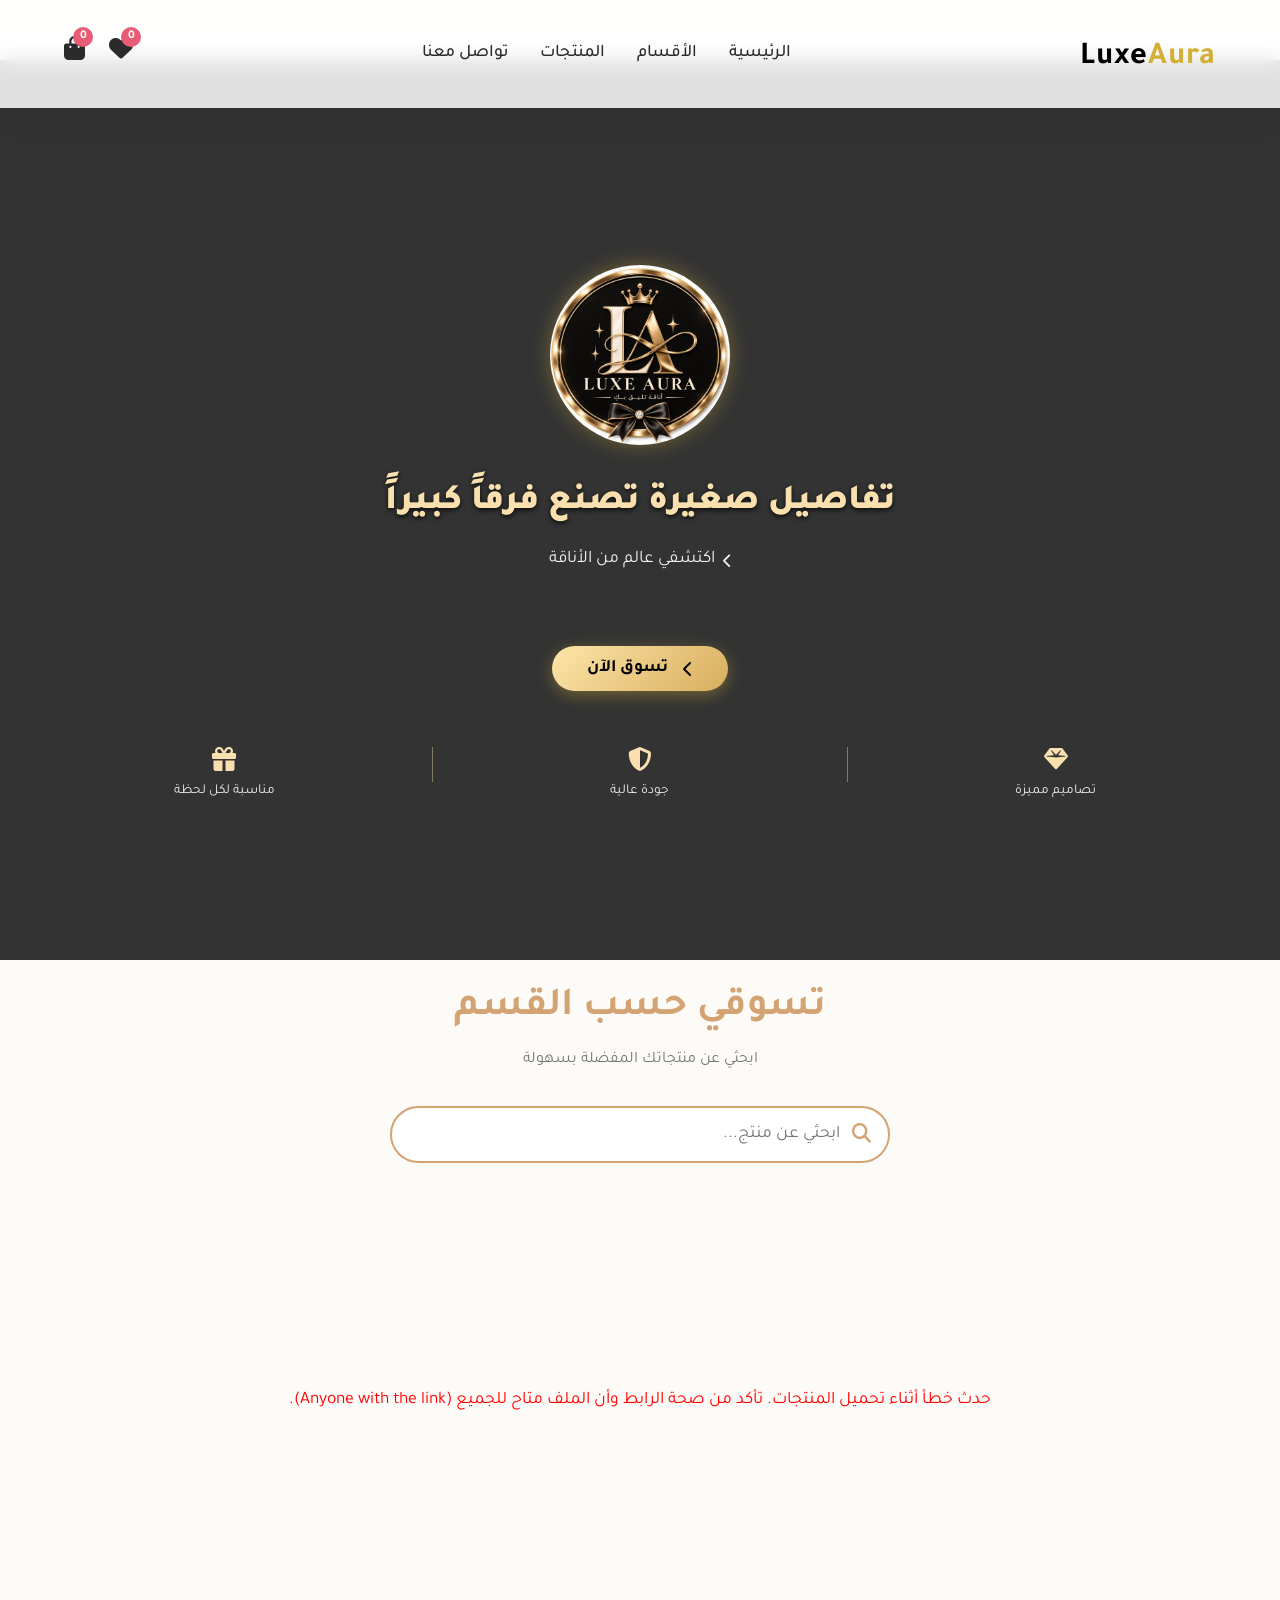
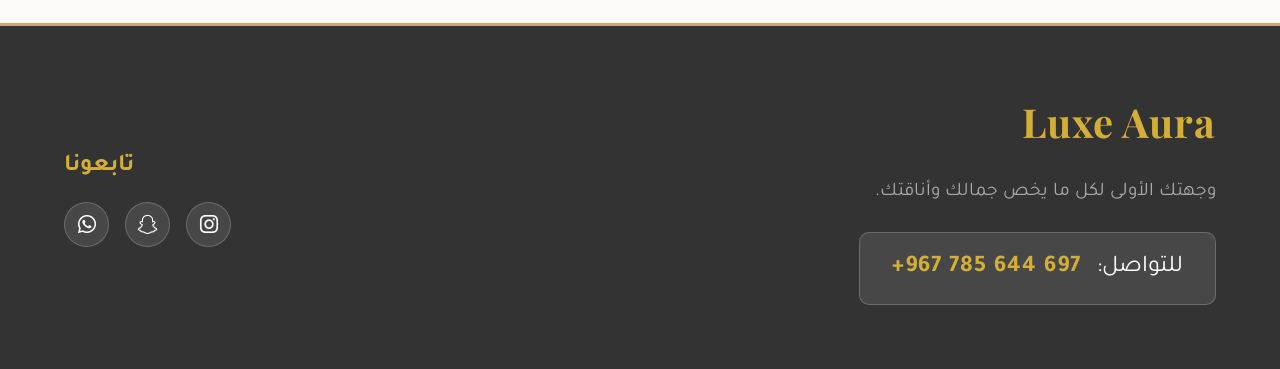
==== index.html @ 678ec346 "زيادة عدد الطلبات من السلة" ====
﻿<!DOCTYPE html>
<html lang="ar" dir="rtl">
<head>
    <meta charset="UTF-8">
    <meta name="viewport" content="width=device-width, initial-scale=1.0">
    <meta name="description" content="Luxe Aura - وجهتك الأولى لأفضل الاكسسوارات والمجوهرات.">
    <title>Luxe Aura</title>
    <link rel="icon" href="images/logo.jpg">
    <link rel="apple-touch-icon" href="images/logo.jpg">
    <link rel="stylesheet" href="style.css">
    <link href="https://fonts.googleapis.com/css2?family=Tajawal:wght@400;500;700;900&display=swap" rel="stylesheet">
    <link rel="stylesheet" href="https://cdn.jsdelivr.net/npm/@fortawesome/fontawesome-free@6.4.2/css/all.min.css">
    <link href="https://fonts.googleapis.com/css2?family=Playfair+Display:wght@700&display=swap" rel="stylesheet">
</head>
<body>
    <nav class="navbar">
        <div class="logo">
            <span style="font-family: 'Playfair Display', serif; font-size: 2rem; font-weight: 700; letter-spacing: 1px;">
                <span style="color: #000000;">Luxe</span><span style="color: #d4af37;">Aura</span>
            </span>
        </div>
        <ul class="nav-links">
            <li><a href="#home">الرئيسية</a></li>
            <li><a href="#categories">الأقسام</a></li>
            <li><a href="#products">المنتجات</a></li>
            <li><a href="#contact">تواصل معنا</a></li>
        </ul>
        <div class="nav-icons">
            <div class="fav-icon" aria-label="المفضلات" onclick="openFavModal()">
                <i class="fas fa-heart"></i>
                <span class="fav-count">0</span>
            </div>
            <div class="cart-icon" aria-label="سلة المشتريات" onclick="openCartModal()">
                <i class="fas fa-shopping-bag"></i>
                <span class="cart-count">0</span>
            </div>
        </div>
    </nav>

    <header id="home" class="hero">
        <div class="hero-content">
            <img src="images/logo.jpg" class="mobile-hero-logo" alt="Luxe Aura">
            <h1 style="font-size: clamp(22px, 5vw, 36px); line-height: 1.3;">تفاصيل صغيرة تصنع فرقاً كبيراً</h1>
            <p>اكتشفي عالم من الأناقة</p>
            <button class="cta-btn" onclick="document.getElementById('products').scrollIntoView({behavior: 'smooth'})">تسوق الآن</button>
            
            <div style="display: flex; justify-content: center; align-items: center; gap: 15px; margin-top: 2.5rem; width: 100%;">
                <div style="text-align: center; flex: 1;">
                    <i class="far fa-gem" style="font-size: 1.8rem; color: #d4af37; margin-bottom: 8px; display: block;"></i>
                    <span style="font-size: 0.9rem; font-weight: 700; color: #444;">تصاميم مميزة</span>
                </div>
                <div style="height: 40px; width: 1px; background-color: #d4af37; opacity: 0.4;"></div>
                <div style="text-align: center; flex: 1;">
                    <i class="fas fa-shield-alt" style="font-size: 1.8rem; color: #d4af37; margin-bottom: 8px; display: block;"></i>
                    <span style="font-size: 0.9rem; font-weight: 700; color: #444;">جودة عالية</span>
                </div>
                <div style="height: 40px; width: 1px; background-color: #d4af37; opacity: 0.4;"></div>
                <div style="text-align: center; flex: 1;">
                    <i class="fas fa-gift" style="font-size: 1.8rem; color: #d4af37; margin-bottom: 8px; display: block;"></i>
                    <span style="font-size: 0.9rem; font-weight: 700; color: #444;">مناسبة لكل لحظة</span>
                </div>
            </div>
        </div>
    </header>

    <section id="categories" class="categories-section">
        <div class="section-header">
            <h2>تسوقي حسب القسم</h2>
            <p>ابحثي عن منتجاتك المفضلة بسهولة</p>
        </div>
        
        <div class="search-container">
            <input type="text" id="searchInput" placeholder="ابحثي عن منتج..." oninput="handleSearch()">
            <i class="fas fa-search"></i>
        </div>

        <div class="category-filters" id="categoryFilters">
            <!-- سيتم إضافة الأقسام تلقائياً هنا -->
        </div>
    </section>

    <section id="products" class="products-section">
        <div class="products-grid" id="productsGrid">
            <div id="loadingProducts" class="loading-products">
                <i class="fas fa-spinner fa-spin"></i> جاري تحميل المنتجات...
            </div>
            <!-- المنتجات سيتم إضافتها هنا عبر جافاسكريبت -->
        </div>
        <div id="loadMoreContainer" style="display: none; text-align: center; margin-top: 3rem;">
            <button class="cta-btn" onclick="loadMoreProducts()">عرض المزيد <i class="fas fa-chevron-down" style="margin-right: 8px;"></i></button>
        </div>
    </section>


    <!-- نافذة طلب المنتج (Modal) -->
    <div id="orderModal" class="modal">
        <div class="modal-content">
            <span class="close-modal" onclick="closeModal()">&times;</span>
            <h2>طلب المنتج</h2>
            <p id="modalProductName" class="modal-product-name"></p>
            <form id="orderForm" onsubmit="submitOrder(event)">
                <input type="hidden" id="modalProductId">
                <input type="hidden" id="modalRawPrice">
                
                <div class="product-summary-box">
                    <div class="summary-row">
                        <span>سعر المنتج:</span>
                        <span id="modalProductPrice" class="summary-val"></span>
                    </div>
                    <div class="summary-row">
                        <span>الكمية:</span>
                        <input type="number" id="productQuantity" min="1" value="1" class="qty-input" required oninput="calculateTotal()">
                    </div>
                    <div class="summary-row total-row">
                        <span>المجموع الكلي:</span>
                        <span id="modalTotalPrice" class="summary-val total-val"></span>
                    </div>
                </div>

                <div class="form-group">
                    <label for="customerName">الاسم <span class="required">*</span></label>
                    <input type="text" id="customerName" required placeholder="أدخل اسمك الكريم">
                </div>
                <div class="form-group">
                    <label for="customerPhone">رقم الهاتف <span class="required">*</span></label>
                    <input type="tel" id="customerPhone" required placeholder="أدخل رقم الهاتف" pattern="[0-9]{9,}" title="يجب إدخال 9 أرقام على الأقل" onkeypress="return event.charCode >= 48 && event.charCode <= 57">
                </div>
                  <div class="form-group">
                      <label>طريقة الاستلام <span class="required">*</span></label>
                      <div class="radio-group">
                          <label class="radio-label" title="استلام المنتج عبر نقطة المتجر">
                              <input type="radio" name="deliveryMethod" value="pickup" required onchange="toggleDeliveryOptions('order')">
                              عبر النقطة
                          </label>
                          <label class="radio-label">
                              <input type="radio" name="deliveryMethod" value="delivery" required onchange="toggleDeliveryOptions('order')">
                              توصيل للبيت
                          </label>
                      </div>
                  </div>
                  
                  <div id="pickupInfo_order" class="delivery-info hidden">
                      <p class="pickup-address"><i class="fas fa-map-marker-alt"></i> موقع النقطة: سيئون - سيتي مول</p>
                      <p style="margin: 5px 0 0 0; color: #d81b60; font-size: 0.9rem; font-weight: bold; text-align: center;">(عمولة النقطة: 500 ر.ي)</p>
                  </div>
                  
                  <div id="deliveryInfo_order" class="delivery-info hidden">
                      <div class="form-group">
                          <label for="deliveryArea">اختر المنطقة <span class="required">*</span></label>
                          <select id="deliveryArea" onchange="calculateTotal()" class="delivery-select">
                            <option value="" data-fee="0" selected disabled>اختر منطقتك...</option>
                            <!-- سيتم تعبئة المناطق وتسعيرتها هنا برمجياً -->
                            </select>
                      </div>
                        <div class="form-group">
                            <label for="googleMapsLink">تحديد الموقع بالتحديد عبر خرائط جوجل <span class="required">*</span></label>
                            <input type="url" id="googleMapsLink" placeholder="ضع رابط موقعك من خرائط جوجل هنا" class="maps-input">
                            <div class="maps-actions">
                                <button type="button" class="btn-location" onclick="getCurrentLocation('googleMapsLink', this)"><i class="fas fa-location-arrow"></i> تحديد موقعي الحالي</button>
                                <a href="https://www.google.com/maps/search/?api=1&query=سيئون,+حضرموت,+اليمن" target="_blank" class="btn-open-maps"><i class="fas fa-map-marked-alt"></i> فتح الخرائط لاختيار موقع</a>
                            </div>
                        </div>
                  </div>

                    <div class="form-group" style="margin-top: 20px;">
                        <label>طريقة الدفع <span class="required">*</span></label>
                        <div class="radio-group" style="display: flex; gap: 10px; margin-bottom: 10px;">
                            <label class="radio-label" style="flex:1;">
                                <input type="radio" name="paymentMethod" value="bank_transfer" checked>
                                <span>تحويل بنكي</span>
                            </label>
                        </div>
                        <div class="payment-info" style="background: #f8f9fa; padding: 15px; border-radius: 8px; border: 1px solid #e9ecef;">
                            <p style="margin: 0 0 10px 0; color: #d81b60; font-size: 0.9rem; font-weight: bold;">لإتمام الطلب يرجى دفع مبلغ المنتج كامل او نصفه واتمام كامل الدفع عند الاستلام</p>
                            <p style="margin: 0; color: #495057; font-size: 0.9rem; line-height: 1.6;"><strong>رقم الحساب البنكي:</strong><br>عمقي: 25#########<br>كريمي: 30#########</p>
                        </div>
                    </div>

                <button type="submit" class="submit-order-btn">إرسال الطلب <i class="fab fa-whatsapp"></i></button>
            </form>
        </div>
    </div>

    <!-- Favorites Modal -->
    <div id="favModal" class="modal">
        <div class="modal-content fav-modal-content">
            <span class="close-modal" onclick="closeFavModal()">&times;</span>
            <h2>المفضلات</h2>
            
            <div id="favItemsContainer" class="fav-items">
                <!-- Fav items will be injected here -->
                <p class="empty-fav-msg">لا توجد منتجات في المفضلة حالياً</p>
            </div>
        </div>
    </div>

    <!-- Cart Modal -->
    <div id="cartModal" class="modal">
        <div class="modal-content cart-modal-content">
            <span class="close-modal" onclick="closeCartModal()">&times;</span>
            <h2>سلة المشتريات</h2>
            
            <div id="cartItemsContainer" class="cart-items">
                <!-- Cart items will be injected here -->
                <p class="empty-cart-msg">السلة فارغة حالياً</p>
            </div>
            
            <div class="cart-summary">
                <div class="summary-row total-row">
                    <span>المجموع الكلي للسلة:</span>
                    <span id="cartTotalPrice" class="summary-val total-val">0 ر.س</span>
                </div>
            </div>

            <h3 class="checkout-title">بيانات إتمام الطلب</h3>
            <form id="cartCheckoutForm" onsubmit="submitCartOrder(event)">
                <div class="form-group">
                    <label for="cartCustomerName">الاسم <span class="required">*</span></label>
                    <input type="text" id="cartCustomerName" required placeholder="أدخل اسمك الكريم">
                </div>
                <div class="form-group">
                    <label for="cartCustomerPhone">رقم الهاتف <span class="required">*</span></label>
                    <input type="tel" id="cartCustomerPhone" required placeholder="أدخل رقم الهاتف" pattern="[0-9]{9,}" title="يجب إدخال 9 أرقام على الأقل" onkeypress="return event.charCode >= 48 && event.charCode <= 57">
                </div>
                  <div class="form-group">
                      <label>طريقة الاستلام <span class="required">*</span></label>
                      <div class="radio-group">
                          <label class="radio-label" title="استلام المنتج عبر نقطة المتجر">
                              <input type="radio" name="cartDeliveryMethod" value="pickup" required onchange="toggleDeliveryOptions('cart')">
                              عبر النقطة
                          </label>
                          <label class="radio-label">
                              <input type="radio" name="cartDeliveryMethod" value="delivery" required onchange="toggleDeliveryOptions('cart')">
                              توصيل للبيت
                          </label>
                      </div>
                  </div>
                  
                  <div id="pickupInfo_cart" class="delivery-info hidden">
                      <p class="pickup-address"><i class="fas fa-map-marker-alt"></i> موقع النقطة: سيئون - سيتي مول</p>
                      <p style="margin: 5px 0 0 0; color: #d81b60; font-size: 0.9rem; font-weight: bold; text-align: center;">(عمولة النقطة: 500 ر.ي)</p>
                  </div>
                  
                  <div id="deliveryInfo_cart" class="delivery-info hidden">
                      <div class="form-group">
                          <label for="cartDeliveryArea">اختر المنطقة <span class="required">*</span></label>
                          <select id="cartDeliveryArea" onchange="calculateCartTotal()" class="delivery-select">
                              <option value="" data-fee="0" selected disabled>اختر منطقتك...</option>
                              <!-- سيتم تعبئة المناطق وتسعيرتها هنا برمجياً -->
                          </select>
                      </div>
                        <div class="form-group">
                            <label for="cartGoogleMapsLink">تحديد الموقع بالتحديد عبر خرائط جوجل <span class="required">*</span></label>
                            <input type="url" id="cartGoogleMapsLink" placeholder="ضع رابط موقعك من خرائط جوجل هنا" class="maps-input">
                            <div class="maps-actions">
                                <button type="button" class="btn-location" onclick="getCurrentLocation('cartGoogleMapsLink', this)"><i class="fas fa-location-arrow"></i> تحديد موقعي الحالي</button>
                                <a href="https://www.google.com/maps/search/?api=1&query=سيئون,+حضرموت,+اليمن" target="_blank" class="btn-open-maps"><i class="fas fa-map-marked-alt"></i> فتح الخرائط لاختيار موقع</a>
                            </div>
                        </div>
                  </div>

                    <div class="form-group" style="margin-top: 20px;">
                        <label>طريقة الدفع <span class="required">*</span></label>
                        <div class="radio-group" style="display: flex; gap: 10px; margin-bottom: 10px;">
                            <label class="radio-label" style="flex:1;">
                                <input type="radio" name="cartPaymentMethod" value="bank_transfer" checked>
                                <span>تحويل بنكي</span>
                            </label>
                        </div>
                        <div class="payment-info" style="background: #f8f9fa; padding: 15px; border-radius: 8px; border: 1px solid #e9ecef;">
                            <p style="margin: 0 0 10px 0; color: #d81b60; font-size: 0.9rem; font-weight: bold;">لإتمام الطلب يرجى دفع مبلغ المنتج كامل او نصفه واتمام كامل الدفع عند الاستلام</p>
                            <p style="margin: 0; color: #495057; font-size: 0.9rem; line-height: 1.6;"><strong>رقم الحساب البنكي:</strong><br>عمقي: 25#########<br>كريمي: 30#########</p>
                        </div>
                    </div>

                <button type="submit" id="cartSubmitBtn" class="submit-order-btn" disabled>إرسال طلب السلة <i class="fab fa-whatsapp"></i></button>
            </form>
        </div>
    </div>

    <!-- Reviews Modal -->
    <div id="reviewsModal" class="modal">
        <div class="modal-content reviews-modal-content">
            <span class="close-modal" onclick="closeReviewModal()">&times;</span>
            <h2>آراء العملاء</h2>
            <p id="modalReviewProductName" class="modal-product-name"></p>
            
            <div class="add-review-section">
                <h3>أضف رأيك</h3>
                <form id="addReviewForm" onsubmit="submitReview(event)">
                    <input type="hidden" id="reviewProductId">
                    <div class="form-group">
                        <input type="text" id="reviewerName" placeholder="اسمك الكريم (اختياري)">
                    </div>
                    <div class="form-group rating-input-group">
                        <label>تقييمك للمنتج:</label>
                        <div class="star-rating-input" id="starRatingInput">
                            <i class="fas fa-star active" data-rating="1" onclick="setRating(1)"></i>
                            <i class="fas fa-star active" data-rating="2" onclick="setRating(2)"></i>
                            <i class="fas fa-star active" data-rating="3" onclick="setRating(3)"></i>
                            <i class="fas fa-star active" data-rating="4" onclick="setRating(4)"></i>
                            <i class="fas fa-star active" data-rating="5" onclick="setRating(5)"></i>
                        </div>
                        <input type="hidden" id="reviewRating" value="5">
                    </div>
                    <div class="form-group">
                        <textarea id="reviewText" required placeholder="ما رأيك في هذا المنتج؟..." rows="3" class="review-textarea"></textarea>
                    </div>
                    <button type="submit" class="submit-order-btn" style="background-color: var(--primary);">إرسال الرأي <i class="fas fa-paper-plane"></i></button>
                </form>
            </div>

            <div class="reviews-list-container">
                <h3>الآراء السابقة</h3>
                <div id="reviewsList" class="reviews-list">
                    <!-- Reviews will be loaded here dynamically -->
                </div>
            </div>
        </div>
    </div>

    
    <!-- Toast Notification -->
    <div id="toast" class="toast">تم إضافة المنتج للسلة بنجاح <i class="fas fa-check-circle"></i></div>

    <!-- Footer / Contact Section -->
    <footer id="contact" class="footer">
        <div class="footer-container">
            <!-- Right side (Branding & Contact) -->
            <div class="footer-brand">
                <h2 style="color: #d4af37; font-family: 'Playfair Display', serif !important; font-weight: 700 !important; letter-spacing: 1px;">Luxe Aura</h2>
                <p class="slogan">وجهتك الأولى لكل ما يخص جمالك وأناقتك.</p>
                <div class="contact-info-clean">
                    <span>للتواصل:</span>
                    <a href="https://wa.me/967785644697" target="_blank" dir="ltr">+967 785 644 697</a>
                </div>
            </div>

            <!-- Left side (Social Links) -->
            <div class="footer-social">
                <h3>تابعونا</h3>
                <div class="social-links">
                    <a href="https://www.instagram.com/iuxeauraye?igsi=cGE5NGVlaXJ3NWI%3D" target="_blank" aria-label="انستغرام"><i class="fab fa-instagram"></i></a>
                    <a href="#" aria-label="سناب شات"><i class="fab fa-snapchat-ghost"></i></a>
                    <a href="https://www.whatsapp.com/channel/0029VbDMnT97j6gEnJVMJF2G" target="_blank" aria-label="واتساب"><i class="fab fa-whatsapp"></i></a>
                </div>
            </div>
        </div>
    </footer>

    <script src="script.js?v=2"></script>
</body>
</html>
---- style.css ----
:root {
    --primary: #d4a373; /* Soft elegant gold/tan */
    --secondary: #fae1dd; /* Soft pastel pink */
    --accent: #e85d75;
    --dark: #2b2b2b;
    --light: #fdfbf7; /* Warm off-white */
    --glass-bg: rgba(255, 255, 255, 0.85);
    --shadow: 0 8px 32px rgba(0, 0, 0, 0.08);
}

* {
    margin: 0;
    padding: 0;
    box-sizing: border-box;
    font-family: 'Tajawal', sans-serif;
}

body {
    background-color: var(--light);
    color: var(--dark);
    line-height: 1.6;
    scroll-behavior: smooth;
}

/* Navbar */
.navbar {
    position: fixed;
    top: 0;
    width: 100%;
    display: flex;
    justify-content: space-between;
    align-items: center;
    padding: 1.5rem 5%;
    background: var(--glass-bg);
    backdrop-filter: blur(10px);
    z-index: 1000;
    box-shadow: var(--shadow);
    transition: all 0.3s ease;
}

.logo {
    font-size: 2rem;
    font-weight: 900;
    color: var(--primary);
    letter-spacing: -1px;
}

.nav-links {
    display: flex;
    list-style: none;
    gap: 2rem;
}

.nav-links a {
    text-decoration: none;
    color: var(--dark);
    font-weight: 500;
    font-size: 1.1rem;
    position: relative;
    transition: color 0.3s;
}

.nav-links a::after {
    content: '';
    position: absolute;
    width: 0;
    height: 2px;
    bottom: -5px;
    right: 0;
    background-color: var(--primary);
    transition: width 0.3s;
}

.nav-links a:hover::after {
    width: 100%;
}

.nav-icons {
    display: flex;
    gap: 1.5rem;
    align-items: center;
}

.cart-icon, .fav-icon {
    font-size: 1.5rem;
    color: var(--dark);
    cursor: pointer;
    position: relative;
    transition: color 0.3s;
}

.cart-icon:hover, .fav-icon:hover {
    color: var(--primary);
}

.cart-count, .fav-count {
    position: absolute;
    top: -8px;
    right: -8px;
    background: var(--accent);
    color: white;
    font-size: 0.75rem;
    white-space: nowrap;
    width: 20px;
    height: 20px;
    border-radius: 50%;
    display: flex;
    justify-content: center;
    align-items: center;
    font-weight: bold;
    transition: transform 0.2s;
}

/* Hero Section */
.hero {
    min-height: 100vh;
    display: flex;
    align-items: center;
    padding: 0 5%;
    margin-top: 60px;
    background: linear-gradient(135deg, var(--secondary) 0%, var(--light) 100%);
    overflow: hidden;
}

.hero-content {
    flex: 1;
    padding-left: 2rem;
}

.hero-content h1 {
    font-size: 4rem;
    font-weight: 900;
    line-height: 1.2;
    margin-bottom: 1.5rem;
    color: var(--dark);
}

.hero-content p {
    font-size: 1.2rem;
    margin-bottom: 2rem;
    color: #555;
    max-width: 80%;
}

.cta-btn {
    padding: 1rem 2.5rem;
    font-size: 1.2rem;
    font-weight: bold;
    background: var(--primary);
    color: white;
    border: none;
    border-radius: 50px;
    cursor: pointer;
    box-shadow: 0 10px 20px rgba(212, 163, 115, 0.3);
    transition: transform 0.3s, box-shadow 0.3s;
}

.cta-btn:hover {
    transform: translateY(-3px);
    box-shadow: 0 15px 25px rgba(212, 163, 115, 0.4);
}

.hero-image {
    flex: 1;
    display: flex;
    justify-content: center;
    position: relative;
}

.slider-container {
    width: 90%;
    max-width: 500px;
    aspect-ratio: 1 / 1;
    position: relative;
    border-radius: 20px 100px 20px 100px;
    box-shadow: var(--shadow);
    animation: float 6s ease-in-out infinite;
    overflow: hidden;
}

.slide {
    position: absolute;
    top: 0;
    left: 0;
    width: 100%;
    height: 100%;
    object-fit: cover;
    opacity: 0;
    transition: opacity 1s ease-in-out;
}

.slide.active {
    opacity: 1;
}

@keyframes float {
    0% { transform: translateY(0px); }
    50% { transform: translateY(-20px); }
    100% { transform: translateY(0px); }
}

/* Categories Section */
.categories-section {
    padding: 1rem 5% 5rem;
    text-align: center;
}

.section-header h2 {
    font-size: 2.5rem;
    color: var(--primary);
    margin-bottom: 0.5rem;
}

.section-header p {
    color: #777;
    margin-bottom: 2rem;
}

/* Search Container */
.search-container {
    position: relative;
    max-width: 500px;
    margin: 0 auto 2rem;
}

.search-container input {
    width: 100%;
    padding: 1rem 3rem 1rem 1.5rem;
    border: 2px solid var(--primary);
    border-radius: 30px;
    font-size: 1.1rem;
    font-family: inherit;
    outline: none;
    transition: all 0.3s;
}

.search-container input:focus {
    box-shadow: 0 0 10px rgba(204, 153, 102, 0.3);
}

.search-container i {
    position: absolute;
    right: 1.2rem;
    top: 50%;
    transform: translateY(-50%);
    color: var(--primary);
    font-size: 1.2rem;
}

.category-filters {
    display: flex;
    justify-content: center;
    gap: 1rem;
    flex-wrap: wrap;
    margin-bottom: 4rem;
}

.filter-btn {
    padding: 0.8rem 2rem;
    background: transparent;
    border: 2px solid var(--primary);
    color: var(--primary);
    border-radius: 30px;
    cursor: pointer;
    font-size: 1.1rem;
    font-weight: 700;
    transition: all 0.3s;
}

.filter-btn:hover, .filter-btn.active {
    background: var(--primary);
    color: white;
}

.loading-products {
    grid-column: 1 / -1;
    text-align: center;
    padding: 3rem;
    font-size: 1.5rem;
    color: var(--primary);
}

.loading-products i {
    margin-left: 10px;
}

/* Product Actions */
.products-section {
    padding: 0 5% 5rem;
}

.products-grid {
    display: grid;
    grid-template-columns: repeat(auto-fill, minmax(280px, 1fr));
    gap: 2.5rem;
}

.product-card {
    background: white;
    border-radius: 20px;
    overflow: hidden;
    box-shadow: var(--shadow);
    transition: transform 0.4s, box-shadow 0.4s;
    position: relative;
    display: flex;
    flex-direction: column;
}

.product-card:hover {
    transform: translateY(-10px);
    box-shadow: 0 15px 40px rgba(0,0,0,0.12);
}

.product-image-container {
    overflow: hidden;
}

.product-image {
    width: 100%;
    height: 300px;
    object-fit: cover;
    transition: transform 0.5s;
    display: block;
}

.product-card:hover .product-image {
    transform: scale(1.08);
}

.product-category {
    position: absolute;
    top: 15px;
    right: 15px;
    background: var(--glass-bg);
    backdrop-filter: blur(5px);
    padding: 0.3rem 1rem;
    border-radius: 20px;
    font-size: 0.85rem;
    font-weight: bold;
    color: var(--primary);
}

.product-favorite {
    position: absolute;
    top: 15px;
    left: 15px;
    background: var(--glass-bg);
    backdrop-filter: blur(5px);
    width: 35px;
    height: 35px;
    border-radius: 50%;
    display: flex;
    justify-content: center;
    align-items: center;
    cursor: pointer;
    color: #ccc;
    font-size: 1.1rem;
    transition: all 0.3s;
    z-index: 2;
}

.product-favorite:hover {
    transform: scale(1.1);
}

.product-favorite.active {
    color: var(--accent);
}

.product-info {
    padding: 1.5rem;
    text-align: right;
    display: flex;
    flex-direction: column;
    flex-grow: 1;
}

.product-title {
    font-size: 1.2rem;
    font-weight: 700;
    margin-bottom: 0.5rem;
}

.product-desc {
    font-size: 0.9rem;
    color: #666;
    margin-bottom: 1.5rem;
    display: -webkit-box;
    line-clamp: 2;
    -webkit-box-orient: vertical;
    overflow: hidden;
    flex-grow: 1;
}

.product-price-container {
    margin-bottom: 0.5rem;
    text-align: right;
}

.product-price {
    font-size: 1.3rem;
    font-weight: 900;
    color: var(--dark);
}

.product-actions {
    display: flex;
    justify-content: space-between;
    gap: 5px;
    margin-top: 15px;
    padding-top: 15px;
    border-top: 1px solid #eee;
}

.btn-cart, .btn-order, .btn-review {
    flex: 1;
    padding: 0.6rem 0;
    border: none;
    border-radius: 8px;
    font-weight: bold;
    cursor: pointer;
    transition: all 0.3s;
    font-size: 0.75rem;
    white-space: nowrap;
    display: flex;
    align-items: center;
    justify-content: center;
    gap: 4px;
}

.btn-cart {
    background-color: var(--secondary);
    color: var(--dark);
}

.btn-cart:hover {
    background-color: #f1c7c0;
    transform: translateY(-2px);
}

.btn-order {
    background-color: var(--primary);
    color: white;
}

.btn-order:hover {
    background-color: #c49262;
    transform: translateY(-2px);
    box-shadow: 0 4px 10px rgba(212, 163, 115, 0.4);
}

/* Modal Styles */
.modal {
    display: none;
    position: fixed;
    z-index: 2000;
    left: 0;
    top: 0;
    width: 100%;
    height: 100%;
    background-color: rgba(0,0,0,0.5);
    backdrop-filter: blur(5px);
    align-items: center;
    justify-content: center;
    opacity: 0;
    transition: opacity 0.3s;
}

.modal.show {
    display: flex;
    opacity: 1;
}

.modal-content {
    background-color: white;
    padding: 1.5rem;
    border-radius: 20px;
    width: 90%;
    max-width: 450px;
    position: relative;
    box-shadow: var(--shadow);
    transform: translateY(20px);
    transition: transform 0.3s;
    max-height: 90vh;
    overflow-y: auto;
}

.modal.show .modal-content {
    transform: translateY(0);
}

.close-modal {
    position: absolute;
    top: 15px;
    right: 20px;
    font-size: 1.8rem;
    cursor: pointer;
    color: #888;
    transition: color 0.3s;
}

.close-modal:hover, .close-modal:active {
    color: #ff4757;
}

.modal-content h2 {
    color: var(--primary);
    margin-bottom: 0.5rem;
    padding-right: 30px;
}

.modal-product-name {
    color: #666;
    margin-bottom: 0.5rem;
    font-size: 1.1rem;
    font-weight: 500;
}

.product-summary-box {
    background-color: #f9f9f9;
    border: 1px solid #eee;
    border-radius: 10px;
    padding: 0.8rem;
    margin-bottom: 1rem;
}

.summary-row {
    display: flex;
    justify-content: space-between;
    align-items: center;
    margin-bottom: 0.5rem;
    font-size: 1.05rem;
    color: var(--dark);
}

.summary-row:last-child {
    margin-bottom: 0;
}

.summary-val {
    font-weight: bold;
    color: var(--primary);
}

.qty-input {
    width: 60px;
    padding: 0.3rem;
    border: 1px solid #ddd;
    border-radius: 5px;
    text-align: center;
    font-size: 1rem;
    color: var(--dark);
}

.qty-input:focus {
    outline: none;
    border-color: var(--primary);
}

.total-row {
    border-top: 1px solid #ddd;
    padding-top: 0.8rem;
    margin-top: 0.5rem;
    font-size: 1.15rem;
    font-weight: bold;
}

.total-val {
    color: var(--accent);
}

.form-group {
    margin-bottom: 0.8rem;
    text-align: right;
}

.form-group label {
    display: block;
    margin-bottom: 0.5rem;
    font-weight: bold;
    color: var(--dark);
}

.required {
    color: var(--accent);
}

.form-group input {
    width: 100%;
    padding: 0.6rem 1rem;
    border: 1px solid #ddd;
    border-radius: 10px;
    font-size: 1rem;
    transition: border-color 0.3s;
}

.form-group input:focus {
    outline: none;
    border-color: var(--primary);
}

.submit-order-btn {
    width: 100%;
    padding: 0.8rem;
    background-color: #25D366;
    color: white;
    border: none;
    border-radius: 10px;
    font-size: 1.1rem;
    font-weight: bold;
    cursor: pointer;
    display: flex;
    justify-content: center;
    align-items: center;
    gap: 0.5rem;
    transition: all 0.3s;
    margin-top: 0.5rem;
}

.submit-order-btn:hover {
    background-color: #128C7E;
    transform: translateY(-2px);
    box-shadow: 0 5px 15px rgba(37, 211, 102, 0.3);
}

/* Toast Notification */
.toast {
    visibility: hidden;
    min-width: 250px;
    background-color: var(--primary);
    color: #fff;
    text-align: center;
    border-radius: 8px;
    padding: 16px;
    position: fixed;
    z-index: 2000;
    left: 50%;
    bottom: 30px;
    transform: translateX(-50%);
    font-size: 1.1rem;
    box-shadow: 0 5px 15px rgba(0,0,0,0.2);
    display: flex;
    align-items: center;
    justify-content: center;
    gap: 10px;
}

.toast.show {
    visibility: visible;
    animation: fadein 0.5s, fadeout 0.5s 2.5s;
}

@keyframes fadein {
    from {bottom: 0; opacity: 0;}
    to {bottom: 30px; opacity: 1;}
}

@keyframes fadeout {
    from {bottom: 30px; opacity: 1;}
    to {bottom: 0; opacity: 0;}
}

/* Favorites Modal Specifics */
.fav-modal-content {
    max-width: 600px;
}

.fav-items {
    max-height: 400px;
    overflow-y: auto;
    margin-bottom: 1.5rem;
    padding-left: 10px;
}

.empty-fav-msg {
    text-align: center;
    color: #888;
    padding: 2rem 0;
    font-size: 1.1rem;
}

.fav-item {
    display: flex;
    align-items: center;
    justify-content: space-between;
    padding: 1rem;
    background: #f9f9f9;
    border: 1px solid #eee;
    border-radius: 10px;
    margin-bottom: 1rem;
}

.fav-item-info {
    display: flex;
    align-items: center;
    gap: 1rem;
    flex: 2;
}

.fav-item-img {
    width: 60px;
    height: 60px;
    border-radius: 8px;
    object-fit: cover;
}

.fav-item-details h4 {
    margin: 0 0 0.5rem 0;
    font-size: 1.05rem;
    color: var(--dark);
}

.fav-item-price {
    color: var(--primary);
    font-weight: bold;
}

.fav-item-actions {
    display: flex;
    gap: 1rem;
    align-items: center;
}

.btn-fav-order {
    background-color: #25D366;
    color: white;
    border: none;
    border-radius: 8px;
    width: 35px;
    height: 35px;
    display: flex;
    justify-content: center;
    align-items: center;
    cursor: pointer;
    transition: 0.3s;
    font-size: 1.1rem;
}

.btn-fav-order:hover {
    background-color: #20b858;
    transform: scale(1.1);
}

.btn-fav-remove {
    background-color: #ff4757;
    color: white;
    border: none;
    border-radius: 8px;
    width: 35px;
    height: 35px;
    display: flex;
    justify-content: center;
    align-items: center;
    cursor: pointer;
    transition: 0.3s;
    font-size: 1.1rem;
}

.btn-fav-remove:hover {
    background-color: #ff3344;
    transform: scale(1.1);
}

/* Cart Modal Specifics */
.cart-modal-content {
    max-width: 600px;
}

.cart-items {
    max-height: 200px;
    overflow-y: auto;
    margin-bottom: 1.5rem;
    padding-left: 10px;
}

.empty-cart-msg {
    text-align: center;
    color: #888;
    padding: 2rem 0;
    font-size: 1.1rem;
}

.cart-item {
    display: flex;
    align-items: center;
    justify-content: space-between;
    padding: 1rem;
    background: #f9f9f9;
    border: 1px solid #eee;
    border-radius: 10px;
    margin-bottom: 1rem;
}

.cart-item-info {
    display: flex;
    align-items: center;
    gap: 1rem;
    flex: 2;
}

.cart-item-img {
    width: 60px;
    height: 60px;
    border-radius: 8px;
    object-fit: cover;
}

.cart-item-details h4 {
    color: var(--dark);
    margin-bottom: 0.3rem;
    font-size: 1rem;
}

.cart-item-price {
    color: var(--primary);
    font-weight: bold;
    font-size: 0.95rem;
}

.cart-item-actions {
    display: flex;
    align-items: center;
    gap: 1rem;
}

.cart-qty-controls {
    display: flex;
    align-items: center;
    background: #fff;
    border: 1px solid #ddd;
    border-radius: 5px;
    overflow: hidden;
}

.qty-btn {
    background: #f1f1f1;
    border: none;
    padding: 0.5rem 0.8rem;
    cursor: pointer;
    font-weight: bold;
    transition: background 0.2s;
}

.qty-btn:hover {
    background: #e0e0e0;
}

.cart-qty-val {
    padding: 0 0.8rem;
    font-weight: bold;
}

.remove-item-btn {
    color: #ff4757;
    background: none;
    border: none;
    font-size: 1.2rem;
    cursor: pointer;
    transition: transform 0.2s;
}

.remove-item-btn:hover {
    transform: scale(1.2);
}

.checkout-title {
    margin-top: 1.5rem;
    margin-bottom: 1rem;
    color: var(--dark);
    font-size: 1.2rem;
    border-bottom: 2px solid var(--primary);
    padding-bottom: 0.5rem;
    display: inline-block;
}

.cart-summary {
    background-color: var(--glass-bg);
    border: 1px solid var(--primary);
    border-radius: 10px;
    padding: 1rem;
    margin-bottom: 1.5rem;
}

/* Footer Clean */
.footer {
    background-color: #333;
    color: white;
    padding: 4rem 5%;
    margin-top: 5rem;
    border-top: 3px solid var(--primary);
}

.footer-container {
    max-width: 1200px;
    margin: 0 auto;
    display: flex;
    justify-content: space-between;
    align-items: center;
    flex-wrap: wrap;
    gap: 2rem;
}

.footer-brand {
    display: flex;
    flex-direction: column;
    gap: 1.5rem;
    align-items: flex-start;
}

.footer-brand h2 {
    color: var(--primary);
    font-size: 2.5rem;
    margin: 0;
}

.slogan {
    color: #aaa;
    font-size: 1.2rem;
    margin: 0;
}

.contact-info-clean {
    font-size: 1.5rem;
    background: rgba(255,255,255,0.1);
    padding: 1rem 2rem;
    border-radius: 10px;
    display: flex;
    align-items: center;
    gap: 1rem;
    border: 1px solid rgba(255,255,255,0.2);
}

.contact-info-clean span {
    color: #fff;
}

.contact-info-clean a {
    color: var(--primary);
    text-decoration: none;
    font-weight: bold;
    transition: all 0.3s ease;
    letter-spacing: 1px;
}

.contact-info-clean a:hover {
    color: #fff;
    transform: scale(1.05);
}

.footer-social {
    display: flex;
    flex-direction: column;
    align-items: flex-end;
    gap: 1rem;
}

.footer-social h3 {
    color: var(--primary);
    font-size: 1.5rem;
    margin: 0;
}

.social-links {
    display: flex;
    gap: 1rem;
}

.social-links a {
    width: 45px;
    height: 45px;
    background: rgba(255,255,255,0.1);
    border-radius: 50%;
    display: flex;
    justify-content: center;
    align-items: center;
    font-size: 1.3rem;
    transition: all 0.3s ease;
    color: white;
    text-decoration: none;
    border: 1px solid rgba(255,255,255,0.2);
}

.social-links a:hover {
    background: var(--primary);
    border-radius: 10px;
    margin-bottom: 1rem;
}

.cart-item-info {
    display: flex;
    align-items: center;
    gap: 1rem;
    flex: 2;
}

.cart-item-img {
    width: 60px;
    height: 60px;
    border-radius: 8px;
    object-fit: cover;
}

.cart-item-details h4 {
    color: var(--dark);
    margin-bottom: 0.3rem;
    font-size: 1rem;
}

.cart-item-price {
    color: var(--primary);
    font-weight: bold;
    font-size: 0.95rem;
}

.cart-item-actions {
    display: flex;
    align-items: center;
    gap: 1rem;
}

.cart-qty-controls {
    display: flex;
    align-items: center;
    background: #fff;
    border: 1px solid #ddd;
    border-radius: 5px;
    overflow: hidden;
}

.qty-btn {
    background: #f1f1f1;
    border: none;
    padding: 0.5rem 0.8rem;
    cursor: pointer;
    font-weight: bold;
    transition: background 0.2s;
}

.qty-btn:hover {
    background: #e0e0e0;
}

.cart-qty-val {
    padding: 0 0.8rem;
    font-weight: bold;
}

.remove-item-btn {
    color: #ff4757;
    background: none;
    border: none;
    font-size: 1.2rem;
    cursor: pointer;
    transition: transform 0.2s;
}

.remove-item-btn:hover {
    transform: scale(1.2);
}

.checkout-title {
    margin-top: 1.5rem;
    margin-bottom: 1rem;
    color: var(--dark);
    font-size: 1.2rem;
    border-bottom: 2px solid var(--primary);
    padding-bottom: 0.5rem;
    display: inline-block;
}

.cart-summary {
    background-color: var(--glass-bg);
    border: 1px solid var(--primary);
    border-radius: 10px;
    padding: 1rem;
    margin-bottom: 1.5rem;
}

/* Footer Clean */
.footer {
    background-color: #333;
    color: white;
    padding: 4rem 5%;
    margin-top: 5rem;
    border-top: 3px solid var(--primary);
}

.footer-container {
    max-width: 1200px;
    margin: 0 auto;
    display: flex;
    justify-content: space-between;
    align-items: center;
    flex-wrap: wrap;
    gap: 2rem;
}

.footer-brand {
    display: flex;
    flex-direction: column;
    gap: 1.5rem;
    align-items: flex-start;
}

.footer-brand h2 {
    color: var(--primary);
    font-size: 2.5rem;
    margin: 0;
}

.slogan {
    color: #aaa;
    font-size: 1.2rem;
    margin: 0;
}

.contact-info-clean {
    font-size: 1.5rem;
    background: rgba(255,255,255,0.1);
    padding: 1rem 2rem;
    border-radius: 10px;
    display: flex;
    align-items: center;
    gap: 1rem;
    border: 1px solid rgba(255,255,255,0.2);
}

.contact-info-clean span {
    color: #fff;
}

.contact-info-clean a {
    color: #d4af37;
    text-decoration: none;
    font-weight: bold;
    transition: all 0.3s ease;
    letter-spacing: 1px;
}

.contact-info-clean a:hover {
    color: #fff;
    transform: scale(1.05);
}

.footer-social {
    display: flex;
    flex-direction: column;
    align-items: flex-end;
    gap: 1rem;
}

.footer-social h3 {
    color: #d4af37;
    font-size: 1.5rem;
    margin: 0;
}

.social-links {
    display: flex;
    gap: 1rem;
}

.social-links a {
    width: 45px;
    height: 45px;
    background: rgba(255,255,255,0.1);
    border-radius: 50%;
    display: flex;
    justify-content: center;
    align-items: center;
    font-size: 1.3rem;
    transition: all 0.3s ease;
    color: white;
    text-decoration: none;
    border: 1px solid rgba(255,255,255,0.2);
}

.social-links a:hover {
    background: #d4af37;
    color: #fff;
    transform: translateY(-5px);
    border-color: #d4af37;
}

/* Responsive Mobile Styling */
@media (max-width: 768px) {
    /* Navbar Adjustments */
    .navbar {
        flex-wrap: wrap;
        padding: 1rem 5%;
        height: auto;
    }
    .logo {
        flex: 1 1 50%;
        order: 1;
    }
    .nav-icons {
        flex: 1 1 50%;
        justify-content: flex-end;
        order: 2;
    }
    .nav-links {
        flex: 1 1 100%;
        justify-content: center;
        margin-top: 1rem;
        gap: 1rem;
        font-size: 0.95rem;
        order: 3;
    }

    /* Hero Section Adjustments */
    .hero {
        flex-direction: column;
        padding-top: 140px;
        text-align: center;
        gap: 2rem;
    }
    .hero-content {
        padding-left: 0;
        margin-bottom: 1rem;
    }
    .hero-content h1 {
        font-size: 2.2rem;
    }
    .hero-content p {
        max-width: 100%;
        margin-left: auto;
        margin-right: auto;
    }
    .hero-image {
        width: 100%;
        height: 350px;
    }
    .slider-container {
        width: 100%;
        height: 100%;
    }
    .slider-container img {
        height: 100%;
        object-fit: cover;
    }

    /* Categories Scrollbar */
    .category-filters {
        flex-wrap: nowrap;
        overflow-x: auto;
        justify-content: flex-start;
        padding-bottom: 1rem;
        -webkit-overflow-scrolling: touch;
        scroll-snap-type: x mandatory;
    }
    .filter-btn {
        flex: 0 0 auto;
        scroll-snap-align: start;
    }

    /* Footer Adjustments */
    .footer-container {
        flex-direction: column;
        text-align: center;
        align-items: center;
    }
    .footer-brand {
        align-items: center;
    }
    .footer-social {
        align-items: center;
        margin-top: 2rem;
    }
    .contact-info-clean {
        flex-direction: column;
        gap: 0.5rem;
        padding: 1rem;
    }
}
/* Product Image Slider */
.product-slider {
    position: relative;
    width: 100%;
    height: 300px;
    overflow: hidden;
}
.product-slider img.product-image {
    position: absolute;
    top: 0;
    left: 0;
    width: 100%;
    height: 100%;
    object-fit: cover;
    transition: opacity 0.4s ease;
}
.product-slider img.hidden {
    opacity: 0;
    pointer-events: none;
    z-index: 1;
}
.product-slider img.active {
    opacity: 1;
    pointer-events: auto;
    z-index: 2;
}
.slider-arrow {
    position: absolute;
    top: 50%;
    transform: translateY(-50%);
    width: 35px;
    height: 35px;
    background: rgba(255, 255, 255, 0.85);
    border-radius: 50%;
    display: flex;
    justify-content: center;
    align-items: center;
    color: var(--dark);
    font-size: 1.2rem;
    cursor: pointer;
    z-index: 10;
    box-shadow: 0 4px 10px rgba(0,0,0,0.15);
    transition: all 0.3s;
    user-select: none;
}
.slider-arrow:hover {
    background: var(--primary);
    color: #fff;
    transform: translateY(-50%) scale(1.1);
}
.slider-arrow.left-arrow {
    left: 10px;
}
.slider-arrow.right-arrow {
    right: 10px;
}
/* Fix for FontAwesome on mobile */
i.fas, i.fab, i.far, .fas, .fab, .far {
    font-family: "Font Awesome 6 Free", "Font Awesome 6 Brands" !important;
    font-style: normal !important;
    font-weight: 900 !important;
    font-variant: normal !important;
    text-rendering: auto !important;
    line-height: 1 !important;
}
i.fab, .fab {
    font-family: "Font Awesome 6 Brands" !important;
    font-weight: 400 !important;
}

.btn-review {
    background-color: #fcf4f6;
    color: var(--dark); 
    border: 1px solid var(--secondary);
}
.btn-review i {
    color: #ff9f43;
}
.btn-review:hover {
    background-color: #ffeaa7;
    border-color: #ffeaa7;
    transform: translateY(-2px);
}
/* Reviews Modal Styles */
.reviews-modal-content {
    max-width: 500px;
}

.add-review-section {
    background: #f9f9f9;
    padding: 1rem;
    border-radius: 10px;
    margin-bottom: 1.5rem;
}

.add-review-section h3 {
    margin-bottom: 0.8rem;
    color: var(--primary);
    font-size: 1.1rem;
}

.rating-input-group {
    display: flex;
    align-items: center;
    gap: 10px;
    margin-bottom: 10px;
}

.star-rating-input {
    display: flex;
    gap: 5px;
    font-size: 1.2rem;
    color: #ccc;
    cursor: pointer;
}

.star-rating-input i {
    transition: color 0.2s;
}

.star-rating-input i.active, .star-rating-input i:hover, .star-rating-input i:hover ~ i {
    /* CSS trick for hover, wait, it's better to do with JS to keep state */
}

.star-rating-input i.active {
    color: #ff9f43;
}

.review-textarea {
    width: 100%;
    padding: 0.6rem 1rem;
    border: 1px solid #ddd;
    border-radius: 10px;
    font-size: 1rem;
    transition: border-color 0.3s;
    font-family: inherit;
    resize: vertical;
}

.review-textarea:focus {
    outline: none;
    border-color: var(--primary);
}

.reviews-list-container {
    text-align: right;
}

.reviews-list-container h3 {
    color: var(--dark);
    font-size: 1.1rem;
    margin-bottom: 1rem;
    border-bottom: 2px solid var(--secondary);
    padding-bottom: 0.5rem;
    display: inline-block;
}

.reviews-list {
    max-height: 250px;
    overflow-y: auto;
    padding-left: 5px;
}

.review-item {
    background: white;
    border: 1px solid #eee;
    padding: 1rem;
    border-radius: 10px;
    margin-bottom: 0.8rem;
    box-shadow: 0 2px 5px rgba(0,0,0,0.02);
}

.review-header {
    display: flex;
    justify-content: space-between;
    align-items: center;
    margin-bottom: 0.5rem;
}

.reviewer-name {
    font-weight: bold;
    color: var(--dark);
}

.review-stars {
    color: #ff9f43;
    font-size: 0.9rem;
}

.review-text {
    color: #555;
    font-size: 0.95rem;
}

.no-reviews {
    color: #888;
    text-align: center;
    padding: 1rem;
}

/* Modal Styles */
.modal {
    display: none;
    position: fixed;
    z-index: 2000;
    left: 0;
    top: 0;
    width: 100%;
    height: 100%;
    background-color: rgba(0,0,0,0.5);
    backdrop-filter: blur(5px);
    align-items: center;
    justify-content: center;
    opacity: 0;
    transition: opacity 0.3s;
}

.modal.show {
    display: flex;
    opacity: 1;
}

.modal-content {
    background-color: white;
    padding: 1.5rem;
    border-radius: 20px;
    width: 90%;
    max-width: 450px;
    position: relative;
    box-shadow: var(--shadow);
    transform: translateY(20px);
    transition: transform 0.3s;
    max-height: 90vh;
    overflow-y: auto;
}

.modal.show .modal-content {
    transform: translateY(0);
}

.close-modal {
    position: absolute;
    top: 15px;
    right: 20px;
    font-size: 1.8rem;
    cursor: pointer;
    color: #888;
    transition: color 0.3s;
}

.close-modal:hover, .close-modal:active {
    color: #ff4757;
}

.modal-content h2 {
    color: var(--primary);
    margin-bottom: 0.5rem;
    padding-right: 30px;
}

.modal-product-name {
    color: #666;
    margin-bottom: 0.5rem;
    font-size: 1.1rem;
    font-weight: 500;
}

.product-summary-box {
    background-color: #f9f9f9;
    border: 1px solid #eee;
    border-radius: 10px;
    padding: 0.8rem;
    margin-bottom: 1rem;
}

.summary-row {
    display: flex;
    justify-content: space-between;
    align-items: center;
    margin-bottom: 0.5rem;
    font-size: 1.05rem;
    color: var(--dark);
}

.summary-row:last-child {
    margin-bottom: 0;
}

.summary-val {
    font-weight: bold;
    color: var(--primary);
}

.qty-input {
    width: 60px;
    padding: 0.3rem;
    border: 1px solid #ddd;
    border-radius: 5px;
    text-align: center;
    font-size: 1rem;
    color: var(--dark);
}

.qty-input:focus {
    outline: none;
    border-color: var(--primary);
}

.total-row {
    border-top: 1px solid #ddd;
    padding-top: 0.8rem;
    margin-top: 0.5rem;
    font-size: 1.15rem;
    font-weight: bold;
}

.total-val {
    color: var(--accent);
}

.form-group {
    margin-bottom: 0.8rem;
    text-align: right;
}

.form-group label {
    display: block;
    margin-bottom: 0.5rem;
    font-weight: bold;
    color: var(--dark);
}

.required {
    color: var(--accent);
}

.form-group input {
    width: 100%;
    padding: 0.6rem 1rem;
    border: 1px solid #ddd;
    border-radius: 10px;
    font-size: 1rem;
    transition: border-color 0.3s;
}

.form-group input:focus {
    outline: none;
    border-color: var(--primary);
}

.submit-order-btn {
    width: 100%;
    padding: 0.8rem;
    background-color: #25D366;
    color: white;
    border: none;
    border-radius: 10px;
    font-size: 1.1rem;
    font-weight: bold;
    cursor: pointer;
    display: flex;
    justify-content: center;
    align-items: center;
    gap: 0.5rem;
    transition: all 0.3s;
    margin-top: 0.5rem;
}

.submit-order-btn:hover {
    background-color: #128C7E;
    transform: translateY(-2px);
    box-shadow: 0 5px 15px rgba(37, 211, 102, 0.3);
}

/* Toast Notification */
.toast {
    visibility: hidden;
    min-width: 250px;
    background-color: var(--primary);
    color: #fff;
    text-align: center;
    border-radius: 8px;
    padding: 16px;
    position: fixed;
    z-index: 2000;
    left: 50%;
    bottom: 30px;
    transform: translateX(-50%);
    font-size: 1.1rem;
    box-shadow: 0 5px 15px rgba(0,0,0,0.2);
    display: flex;
    align-items: center;
    justify-content: center;
    gap: 10px;
}

.toast.show {
    visibility: visible;
    animation: fadein 0.5s, fadeout 0.5s 2.5s;
}

@keyframes fadein {
    from {bottom: 0; opacity: 0;}
    to {bottom: 30px; opacity: 1;}
}

@keyframes fadeout {
    from {bottom: 30px; opacity: 1;}
    to {bottom: 0; opacity: 0;}
}

/* Favorites Modal Specifics */
.fav-modal-content {
    max-width: 600px;
}

.fav-items {
    max-height: 400px;
    overflow-y: auto;
    margin-bottom: 1.5rem;
    padding-left: 10px;
}

.empty-fav-msg {
    text-align: center;
    color: #888;
    padding: 2rem 0;
    font-size: 1.1rem;
}

.fav-item {
    display: flex;
    align-items: center;
    justify-content: space-between;
    padding: 1rem;
    background: #f9f9f9;
    border: 1px solid #eee;
    border-radius: 10px;
    margin-bottom: 1rem;
}

.fav-item-info {
    display: flex;
    align-items: center;
    gap: 1rem;
    flex: 2;
}

.fav-item-img {
    width: 60px;
    height: 60px;
    border-radius: 8px;
    object-fit: cover;
}

.fav-item-details h4 {
    margin: 0 0 0.5rem 0;
    font-size: 1.05rem;
    color: var(--dark);
}

.fav-item-price {
    color: var(--primary);
    font-weight: bold;
}

.fav-item-actions {
    display: flex;
    gap: 1rem;
    align-items: center;
}

.btn-fav-order {
    background-color: #25D366;
    color: white;
    border: none;
    border-radius: 8px;
    width: 35px;
    height: 35px;
    display: flex;
    justify-content: center;
    align-items: center;
    cursor: pointer;
    transition: 0.3s;
    font-size: 1.1rem;
}

.btn-fav-order:hover {
    background-color: #20b858;
    transform: scale(1.1);
}

.btn-fav-remove {
    background-color: #ff4757;
    color: white;
    border: none;
    border-radius: 8px;
    width: 35px;
    height: 35px;
    display: flex;
    justify-content: center;
    align-items: center;
    cursor: pointer;
    transition: 0.3s;
    font-size: 1.1rem;
}

.btn-fav-remove:hover {
    background-color: #ff3344;
    transform: scale(1.1);
}

/* Cart Modal Specifics */
.cart-modal-content {
    max-width: 600px;
}

.cart-items {
    max-height: 200px;
    overflow-y: auto;
    margin-bottom: 1.5rem;
    padding-left: 10px;
}

.empty-cart-msg {
    text-align: center;
    color: #888;
    padding: 2rem 0;
    font-size: 1.1rem;
}

.cart-item {
    display: flex;
    align-items: center;
    justify-content: space-between;
    padding: 1rem;
    background: #f9f9f9;
    border: 1px solid #eee;
    border-radius: 10px;
    margin-bottom: 1rem;
}

.cart-item-info {
    display: flex;
    align-items: center;
    gap: 1rem;
    flex: 2;
}

.cart-item-img {
    width: 60px;
    height: 60px;
    border-radius: 8px;
    object-fit: cover;
}

.cart-item-details h4 {
    color: var(--dark);
    margin-bottom: 0.3rem;
    font-size: 1rem;
}

.cart-item-price {
    color: var(--primary);
    font-weight: bold;
    font-size: 0.95rem;
}

.cart-item-actions {
    display: flex;
    align-items: center;
    gap: 1rem;
}

.cart-qty-controls {
    display: flex;
    align-items: center;
    background: #fff;
    border: 1px solid #ddd;
    border-radius: 5px;
    overflow: hidden;
}

.qty-btn {
    background: #f1f1f1;
    border: none;
    padding: 0.5rem 0.8rem;
    cursor: pointer;
    font-weight: bold;
    transition: background 0.2s;
}

.qty-btn:hover {
    background: #e0e0e0;
}

.cart-qty-val {
    padding: 0 0.8rem;
    font-weight: bold;
}

.remove-item-btn {
    color: #ff4757;
    background: none;
    border: none;
    font-size: 1.2rem;
    cursor: pointer;
    transition: transform 0.2s;
}

.remove-item-btn:hover {
    transform: scale(1.2);
}

.checkout-title {
    margin-top: 1.5rem;
    margin-bottom: 1rem;
    color: var(--dark);
    font-size: 1.2rem;
    border-bottom: 2px solid var(--primary);
    padding-bottom: 0.5rem;
    display: inline-block;
}

.cart-summary {
    background-color: var(--glass-bg);
    border: 1px solid var(--primary);
    border-radius: 10px;
    padding: 1rem;
    margin-bottom: 1.5rem;
}


.review-stars i.fas {
    color: #ff9f43;
}
.review-stars i.far {
    color: #ddd;
}
/* Delivery Methods Styling */
.radio-group {
    display: flex;
    gap: 15px;
    margin-top: 10px;
}
.radio-label {
    display: flex;
    align-items: center;
    gap: 8px;
    cursor: pointer;
    font-weight: 500;
    padding: 10px 15px;
    border: 1px solid #ddd;
    border-radius: 8px;
    transition: all 0.3s ease;
    flex: 1;
}
.radio-label:hover {
    border-color: var(--primary);
    background: #fff0f5;
}
.radio-label input[type="radio"] {
    accent-color: var(--primary);
    width: 18px;
    height: 18px;
}
.delivery-info {
    background: #f9f9f9;
    padding: 15px;
    border-radius: 8px;
    margin-top: 10px;
    border: 1px dashed #ccc;
}
.delivery-info.hidden {
    display: none;
}
.pickup-address {
    color: var(--primary);
    font-weight: bold;
    margin: 0;
    font-size: 1.1rem;
    text-align: center;
}
.delivery-select, .maps-input {
    width: 100%;
    padding: 12px;
    border: 1px solid #ccc;
    border-radius: 8px;
    font-family: 'Cairo', sans-serif;
    font-size: 1rem;
    transition: border-color 0.3s;
}
.delivery-select:focus, .maps-input:focus {
    border-color: var(--primary);
    outline: none;
}

.maps-actions {
    display: flex;
    gap: 10px;
    margin-top: 10px;
}
.btn-location, .btn-open-maps {
    flex: 1;
    padding: 10px;
    border: none;
    border-radius: 8px;
    font-size: 0.9rem;
    cursor: pointer;
    display: flex;
    align-items: center;
    justify-content: center;
    gap: 8px;
    text-decoration: none;
    transition: all 0.3s;
}
.btn-location {
    background: #e8f0fe;
    color: #1a73e8;
}
.btn-location:hover {
    background: #d2e3fc;
}
.btn-open-maps {
    background: #f1f3f4;
    color: #3c4043;
}
.btn-open-maps:hover {
    background: #e8eaed;
}
@media (max-width: 480px) {
    .maps-actions {
        flex-direction: column;
    }
}

/* Hero Redesign (Global for all devices) */
    .hero {
        position: relative !important;
        min-height: 100vh !important;
        padding: 0 !important;
        display: flex !important;
        flex-direction: column !important;
        align-items: center !important;
        justify-content: center !important;
        background: #333 !important;
        overflow: hidden !important;
    }
    
    .hero-image {
        position: absolute !important;
        top: 0 !important;
        left: 0 !important;
        width: 100% !important;
        height: 100% !important;
        z-index: 1 !important;
        margin: 0 !important;
    }
    
    .slider-container, .slider-container img.slide {
        width: 100% !important;
        height: 100% !important;
        object-fit: cover !important;
    }
    
    .hero-image::after {
        content: '';
        position: absolute;
        top: 0;
        left: 0;
        width: 100%;
        height: 100%;
        background: rgba(0, 0, 0, 0.75); /* Dark overlay */
        z-index: 2;
    }
    
    .hero-content {
        position: relative !important;
        z-index: 3 !important;
        color: white !important;
        padding: 2rem !important;
        display: flex !important;
        flex-direction: column !important;
        align-items: center !important;
        justify-content: center !important;
        text-align: center !important;
        width: 100% !important;
        margin-top: 50px !important; 
    }
    
    .mobile-hero-logo {
        display: block !important;
        width: 180px !important;
        height: auto !important;
        margin: 0 auto 2rem auto !important;
        border-radius: 50% !important;
        box-shadow: 0 0 20px rgba(212,175,55,0.4) !important;
    }
    
    .hero-content h1 {
        color: #F9E0AE !important;
        font-family: 'Tajawal', sans-serif !important;
        font-size: 2.2rem !important;
        line-height: 1.5 !important;
        text-shadow: 0 2px 5px rgba(0,0,0,0.8) !important;
        margin-bottom: 0.5rem !important;
    }
    
    .hero-content p {
        color: #f1f1f1 !important;
        font-size: 1.1rem !important;
        margin-top: 0.5rem !important;
        display: flex !important;
        align-items: center !important;
        justify-content: center !important;
        gap: 8px !important;
    }
    
    .hero-content p::before {
        content: '\f053'; 
        font-family: 'Font Awesome 6 Free';
        font-weight: 900;
        font-size: 0.9rem;
        color: #f1f1f1;
    }
    
    .hero-content .cta-btn {
        background: linear-gradient(135deg, #FDE5A9 0%, #D8AE5E 100%) !important;
        color: #000 !important;
        border-radius: 30px !important;
        font-weight: 700 !important;
        font-size: 1.1rem !important;
        padding: 12px 35px !important;
        display: inline-flex !important;
        align-items: center !important;
        justify-content: center !important;
        gap: 15px !important;
        margin: 2.5rem auto !important;
        border: none !important;
        box-shadow: 0 4px 15px rgba(212, 175, 55, 0.4) !important;
    }
    
    .hero-content .cta-btn::before {
        content: '\f053'; 
        font-family: 'Font Awesome 6 Free';
        font-weight: 900;
        font-size: 1rem;
    }
    
    /* Features block */
    .hero-content > div:last-child {
        margin-top: 1rem !important;
        width: 100% !important;
        align-items: flex-start !important;
    }
    
    .hero-content > div:last-child span {
        color: #eee !important;
        font-weight: 400 !important;
        font-size: 0.85rem !important;
        margin-top: 8px !important;
    }
    
    .hero-content > div:last-child i {
        color: #F9E0AE !important;
        font-size: 1.5rem !important;
        margin-bottom: 8px !important;
    }
    
    .hero-content > div:last-child > div:nth-child(even) {
        background-color: #F9E0AE !important;
        opacity: 0.4 !important;
        height: 35px !important;
    }
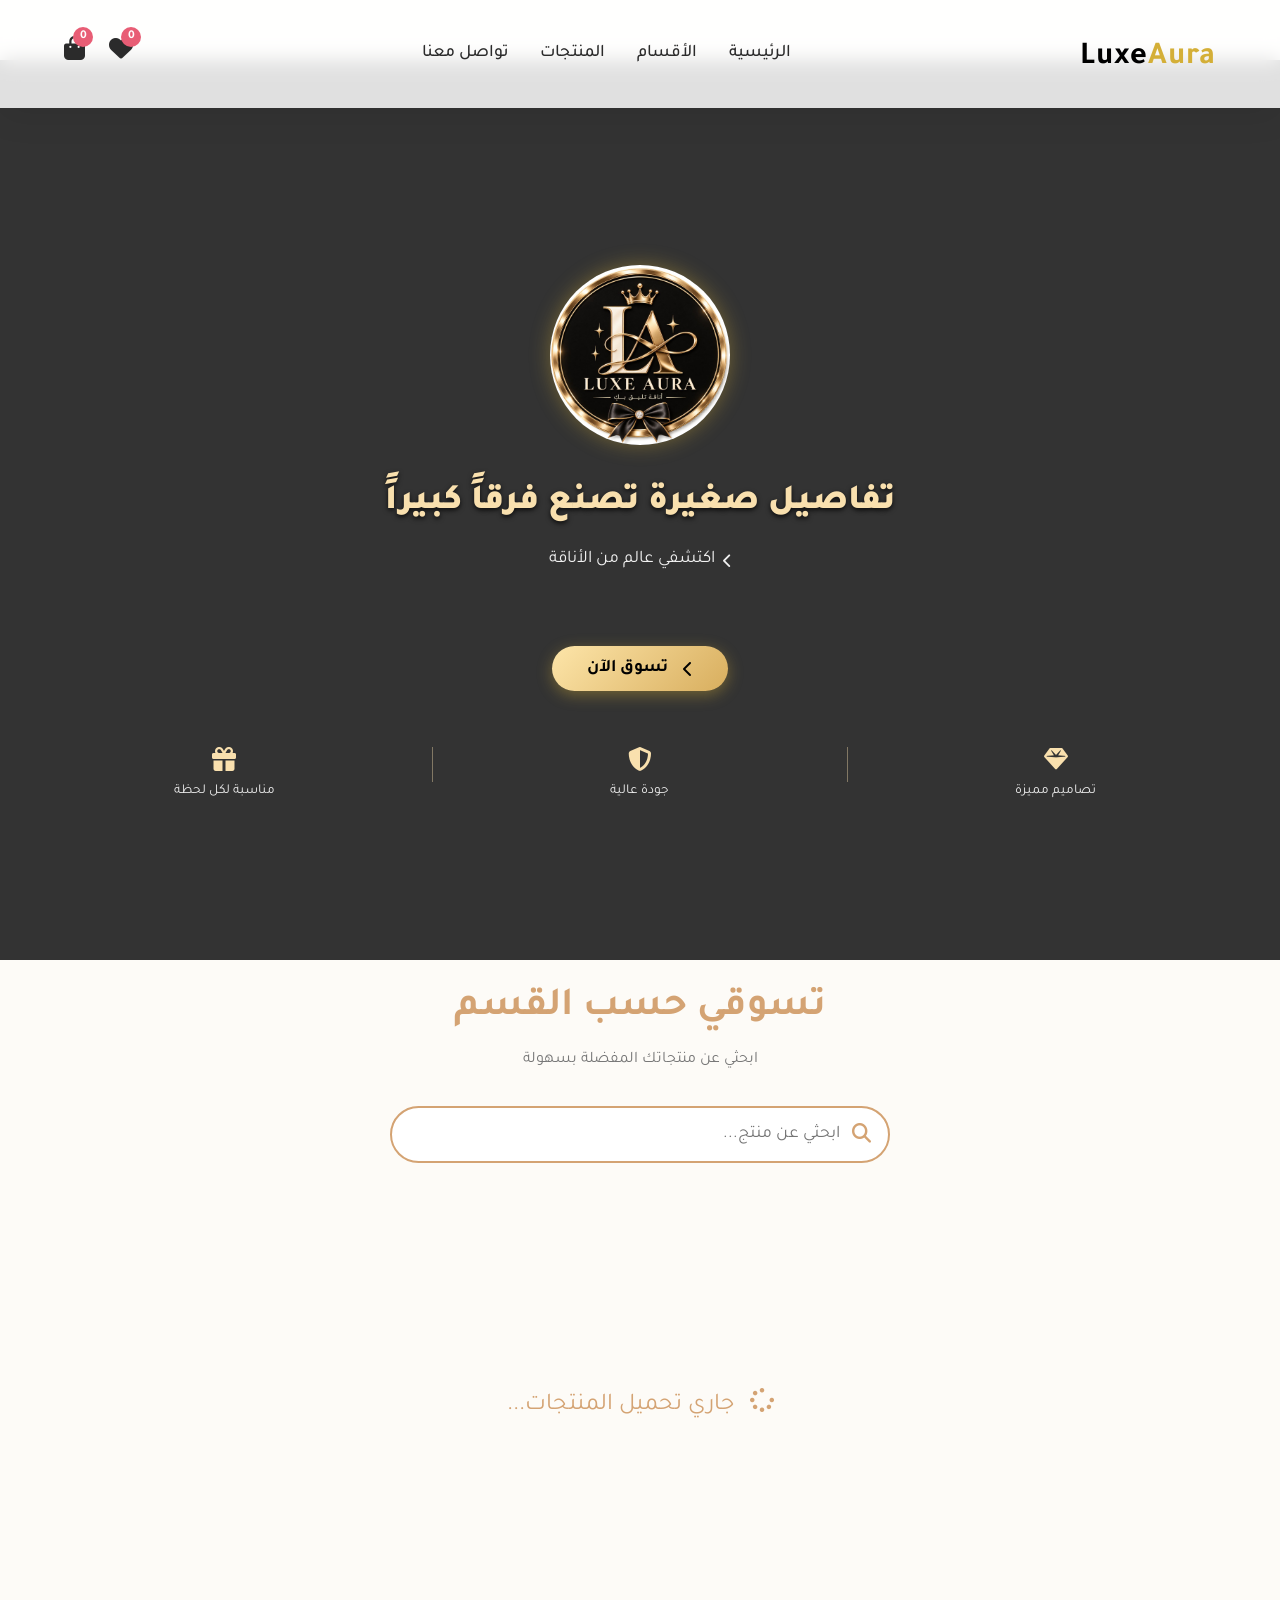
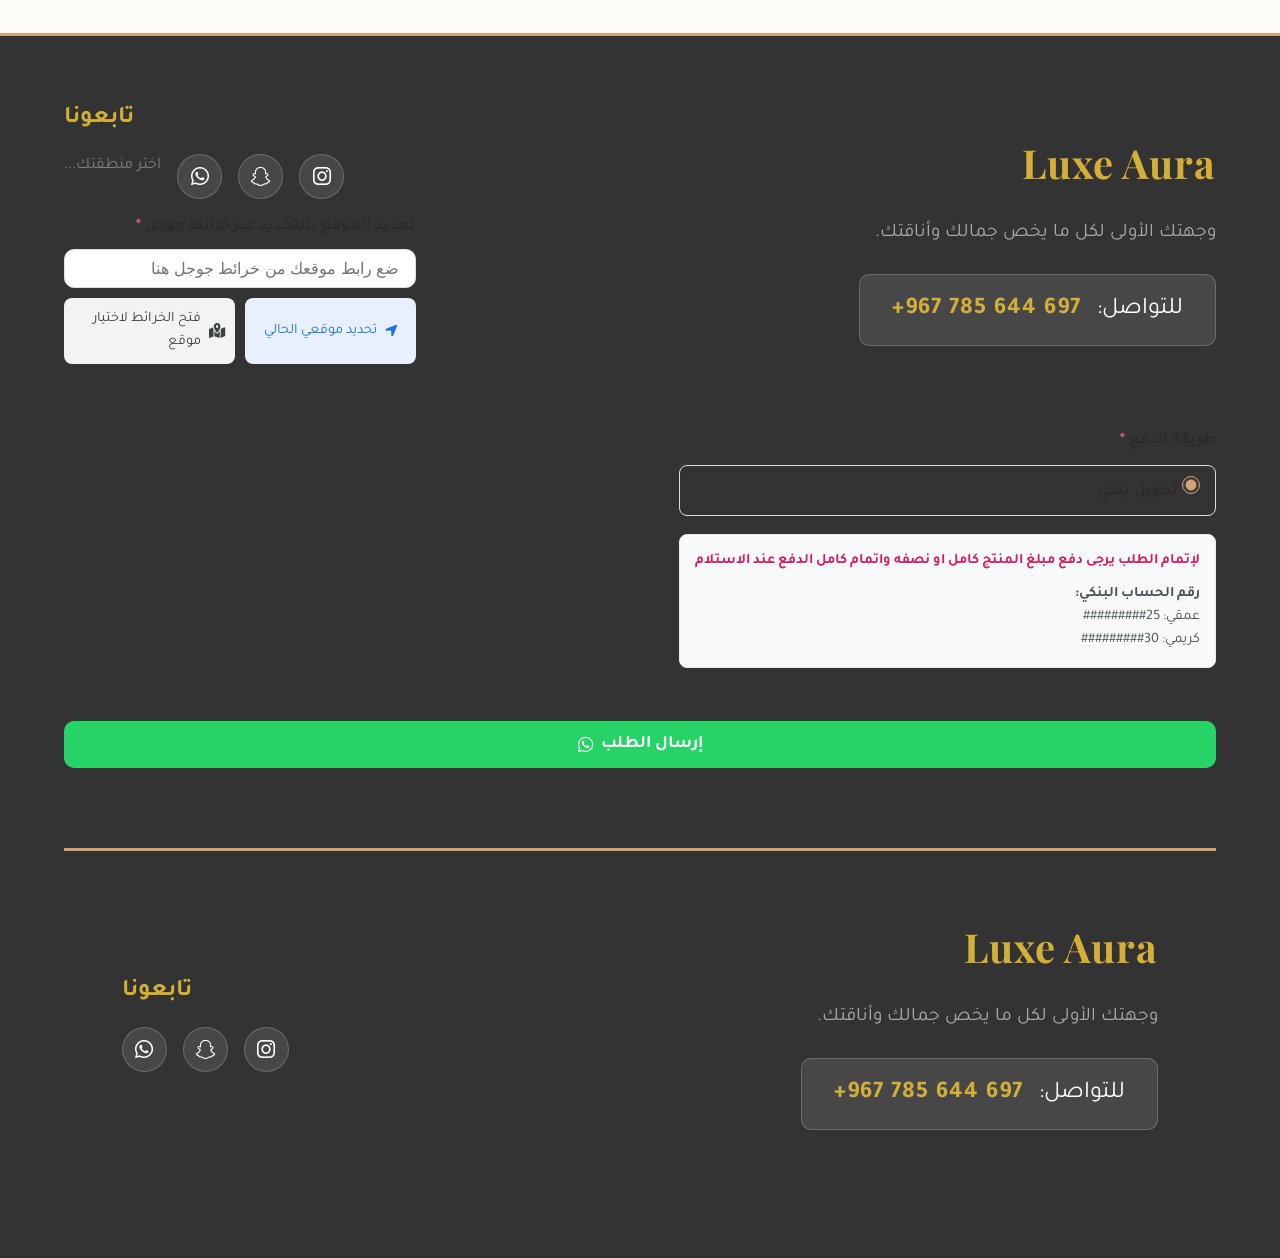
==== commit 17565ba6: "اصلاح جلب المنتجات" ====
--- a/index.html
+++ b/index.html
@@ -1,4 +1,4 @@
-﻿<!DOCTYPE html>
+<!DOCTYPE html>
 <html lang="ar" dir="rtl">
 <head>
     <meta charset="UTF-8">
@@ -343,12 +343,206 @@
                     <a href="https://www.instagram.com/iuxeauraye?igsi=cGE5NGVlaXJ3NWI%3D" target="_blank" aria-label="انستغرام"><i class="fab fa-instagram"></i></a>
                     <a href="#" aria-label="سناب شات"><i class="fab fa-snapchat-ghost"></i></a>
                     <a href="https://www.whatsapp.com/channel/0029VbDMnT97j6gEnJVMJF2G" target="_blank" aria-label="واتساب"><i class="fab fa-whatsapp"></i></a>
+                            <option value="" data-fee="0" selected disabled>اختر منطقتك...</option>
+                            <!-- سيتم تعبئة المناطق وتسعيرتها هنا برمجياً -->
+                            </select>
+                      </div>
+                        <div class="form-group">
+                            <label for="googleMapsLink">تحديد الموقع بالتحديد عبر خرائط جوجل <span class="required">*</span></label>
+                            <input type="url" id="googleMapsLink" placeholder="ضع رابط موقعك من خرائط جوجل هنا" class="maps-input">
+                            <div class="maps-actions">
+                                <button type="button" class="btn-location" onclick="getCurrentLocation('googleMapsLink', this)"><i class="fas fa-location-arrow"></i> تحديد موقعي الحالي</button>
+                                <a href="https://www.google.com/maps/search/?api=1&query=سيئون,+حضرموت,+اليمن" target="_blank" class="btn-open-maps"><i class="fas fa-map-marked-alt"></i> فتح الخرائط لاختيار موقع</a>
+                            </div>
+                        </div>
+                  </div>
+
+                    <div class="form-group" style="margin-top: 20px;">
+                        <label>طريقة الدفع <span class="required">*</span></label>
+                        <div class="radio-group" style="display: flex; gap: 10px; margin-bottom: 10px;">
+                            <label class="radio-label" style="flex:1;">
+                                <input type="radio" name="paymentMethod" value="bank_transfer" checked>
+                                <span>تحويل بنكي</span>
+                            </label>
+                        </div>
+                        <div class="payment-info" style="background: #f8f9fa; padding: 15px; border-radius: 8px; border: 1px solid #e9ecef;">
+                            <p style="margin: 0 0 10px 0; color: #d81b60; font-size: 0.9rem; font-weight: bold;">لإتمام الطلب يرجى دفع مبلغ المنتج كامل او نصفه واتمام كامل الدفع عند الاستلام</p>
+                            <p style="margin: 0; color: #495057; font-size: 0.9rem; line-height: 1.6;"><strong>رقم الحساب البنكي:</strong><br>عمقي: 25#########<br>كريمي: 30#########</p>
+                        </div>
+                    </div>
+
+                <button type="submit" class="submit-order-btn">إرسال الطلب <i class="fab fa-whatsapp"></i></button>
+            </form>
+        </div>
+    </div>
+
+    <!-- Favorites Modal -->
+    <div id="favModal" class="modal">
+        <div class="modal-content fav-modal-content">
+            <span class="close-modal" onclick="closeFavModal()">&times;</span>
+            <h2>المفضلات</h2>
+            
+            <div id="favItemsContainer" class="fav-items">
+                <!-- Fav items will be injected here -->
+                <p class="empty-fav-msg">لا توجد منتجات في المفضلة حالياً</p>
+            </div>
+        </div>
+    </div>
+
+    <!-- Cart Modal -->
+    <div id="cartModal" class="modal">
+        <div class="modal-content cart-modal-content">
+            <span class="close-modal" onclick="closeCartModal()">&times;</span>
+            <h2>سلة المشتريات</h2>
+            
+            <div id="cartItemsContainer" class="cart-items">
+                <!-- Cart items will be injected here -->
+                <p class="empty-cart-msg">السلة فارغة حالياً</p>
+            </div>
+            
+            <div class="cart-summary">
+                <div class="summary-row total-row">
+                    <span>المجموع الكلي للسلة:</span>
+                    <span id="cartTotalPrice" class="summary-val total-val">0 ر.س</span>
+                </div>
+            </div>
+
+            <h3 class="checkout-title">بيانات إتمام الطلب</h3>
+            <form id="cartCheckoutForm" onsubmit="submitCartOrder(event)">
+                <div class="form-group">
+                    <label for="cartCustomerName">الاسم <span class="required">*</span></label>
+                    <input type="text" id="cartCustomerName" required placeholder="أدخل اسمك الكريم">
+                </div>
+                <div class="form-group">
+                    <label for="cartCustomerPhone">رقم الهاتف <span class="required">*</span></label>
+                    <input type="tel" id="cartCustomerPhone" required placeholder="أدخل رقم الهاتف" pattern="[0-9]{9,}" title="يجب إدخال 9 أرقام على الأقل" onkeypress="return event.charCode >= 48 && event.charCode <= 57">
+                </div>
+                  <div class="form-group">
+                      <label>طريقة الاستلام <span class="required">*</span></label>
+                      <div class="radio-group">
+                          <label class="radio-label" title="استلام المنتج عبر نقطة المتجر">
+                              <input type="radio" name="cartDeliveryMethod" value="pickup" required onchange="toggleDeliveryOptions('cart')">
+                              عبر النقطة
+                          </label>
+                          <label class="radio-label">
+                              <input type="radio" name="cartDeliveryMethod" value="delivery" required onchange="toggleDeliveryOptions('cart')">
+                              توصيل للبيت
+                          </label>
+                      </div>
+                  </div>
+                  
+                  <div id="pickupInfo_cart" class="delivery-info hidden">
+                      <p class="pickup-address"><i class="fas fa-map-marker-alt"></i> موقع النقطة: سيئون - سيتي مول</p>
+                      <p style="margin: 5px 0 0 0; color: #d81b60; font-size: 0.9rem; font-weight: bold; text-align: center;">(عمولة النقطة: 500 ر.ي)</p>
+                  </div>
+                  
+                  <div id="deliveryInfo_cart" class="delivery-info hidden">
+                      <div class="form-group">
+                          <label for="cartDeliveryArea">اختر المنطقة <span class="required">*</span></label>
+                          <select id="cartDeliveryArea" onchange="calculateCartTotal()" class="delivery-select">
+                              <option value="" data-fee="0" selected disabled>اختر منطقتك...</option>
+                              <!-- سيتم تعبئة المناطق وتسعيرتها هنا برمجياً -->
+                          </select>
+                      </div>
+                        <div class="form-group">
+                            <label for="cartGoogleMapsLink">تحديد الموقع بالتحديد عبر خرائط جوجل <span class="required">*</span></label>
+                            <input type="url" id="cartGoogleMapsLink" placeholder="ضع رابط موقعك من خرائط جوجل هنا" class="maps-input">
+                            <div class="maps-actions">
+                                <button type="button" class="btn-location" onclick="getCurrentLocation('cartGoogleMapsLink', this)"><i class="fas fa-location-arrow"></i> تحديد موقعي الحالي</button>
+                                <a href="https://www.google.com/maps/search/?api=1&query=سيئون,+حضرموت,+اليمن" target="_blank" class="btn-open-maps"><i class="fas fa-map-marked-alt"></i> فتح الخرائط لاختيار موقع</a>
+                            </div>
+                        </div>
+                  </div>
+
+                    <div class="form-group" style="margin-top: 20px;">
+                        <label>طريقة الدفع <span class="required">*</span></label>
+                        <div class="radio-group" style="display: flex; gap: 10px; margin-bottom: 10px;">
+                            <label class="radio-label" style="flex:1;">
+                                <input type="radio" name="cartPaymentMethod" value="bank_transfer" checked>
+                                <span>تحويل بنكي</span>
+                            </label>
+                        </div>
+                        <div class="payment-info" style="background: #f8f9fa; padding: 15px; border-radius: 8px; border: 1px solid #e9ecef;">
+                            <p style="margin: 0 0 10px 0; color: #d81b60; font-size: 0.9rem; font-weight: bold;">لإتمام الطلب يرجى دفع مبلغ المنتج كامل او نصفه واتمام كامل الدفع عند الاستلام</p>
+                            <p style="margin: 0; color: #495057; font-size: 0.9rem; line-height: 1.6;"><strong>رقم الحساب البنكي:</strong><br>عمقي: 25#########<br>كريمي: 30#########</p>
+                        </div>
+                    </div>
+
+                <button type="submit" id="cartSubmitBtn" class="submit-order-btn" disabled>إرسال طلب السلة <i class="fab fa-whatsapp"></i></button>
+            </form>
+        </div>
+    </div>
+
+    <!-- Reviews Modal -->
+    <div id="reviewsModal" class="modal">
+        <div class="modal-content reviews-modal-content">
+            <span class="close-modal" onclick="closeReviewModal()">&times;</span>
+            <h2>آراء العملاء</h2>
+            <p id="modalReviewProductName" class="modal-product-name"></p>
+            
+            <div class="add-review-section">
+                <h3>أضف رأيك</h3>
+                <form id="addReviewForm" onsubmit="submitReview(event)">
+                    <input type="hidden" id="reviewProductId">
+                    <div class="form-group">
+                        <input type="text" id="reviewerName" placeholder="اسمك الكريم (اختياري)">
+                    </div>
+                    <div class="form-group rating-input-group">
+                        <label>تقييمك للمنتج:</label>
+                        <div class="star-rating-input" id="starRatingInput">
+                            <i class="fas fa-star active" data-rating="1" onclick="setRating(1)"></i>
+                            <i class="fas fa-star active" data-rating="2" onclick="setRating(2)"></i>
+                            <i class="fas fa-star active" data-rating="3" onclick="setRating(3)"></i>
+                            <i class="fas fa-star active" data-rating="4" onclick="setRating(4)"></i>
+                            <i class="fas fa-star active" data-rating="5" onclick="setRating(5)"></i>
+                        </div>
+                        <input type="hidden" id="reviewRating" value="5">
+                    </div>
+                    <div class="form-group">
+                        <textarea id="reviewText" required placeholder="ما رأيك في هذا المنتج؟..." rows="3" class="review-textarea"></textarea>
+                    </div>
+                    <button type="submit" class="submit-order-btn" style="background-color: var(--primary);">إرسال الرأي <i class="fas fa-paper-plane"></i></button>
+                </form>
+            </div>
+
+            <div class="reviews-list-container">
+                <h3>الآراء السابقة</h3>
+                <div id="reviewsList" class="reviews-list">
+                    <!-- Reviews will be loaded here dynamically -->
+                </div>
+            </div>
+        </div>
+    </div>
+
+    
+    <!-- Toast Notification -->
+    <div id="toast" class="toast">تم إضافة المنتج للسلة بنجاح <i class="fas fa-check-circle"></i></div>
+
+    <!-- Footer / Contact Section -->
+    <footer id="contact" class="footer">
+        <div class="footer-container">
+            <!-- Right side (Branding & Contact) -->
+            <div class="footer-brand">
+                <h2 style="color: #d4af37; font-family: 'Playfair Display', serif !important; font-weight: 700 !important; letter-spacing: 1px;">Luxe Aura</h2>
+                <p class="slogan">وجهتك الأولى لكل ما يخص جمالك وأناقتك.</p>
+                <div class="contact-info-clean">
+                    <span>للتواصل:</span>
+                    <a href="https://wa.me/967785644697" target="_blank" dir="ltr">+967 785 644 697</a>
+                </div>
+            </div>
+
+            <!-- Left side (Social Links) -->
+            <div class="footer-social">
+                <h3>تابعونا</h3>
+                <div class="social-links">
+                    <a href="https://www.instagram.com/iuxeauraye?igsi=cGE5NGVlaXJ3NWI%3D" target="_blank" aria-label="انستغرام"><i class="fab fa-instagram"></i></a>
+                    <a href="#" aria-label="سناب شات"><i class="fab fa-snapchat-ghost"></i></a>
+                    <a href="https://www.whatsapp.com/channel/0029VbDMnT97j6gEnJVMJF2G" target="_blank" aria-label="واتساب"><i class="fab fa-whatsapp"></i></a>
                 </div>
             </div>
         </div>
     </footer>
 
-    <script src="script.js?v=2"></script>
+    <script src="script.js?v=10"></script>
 </body>
 </html>
-
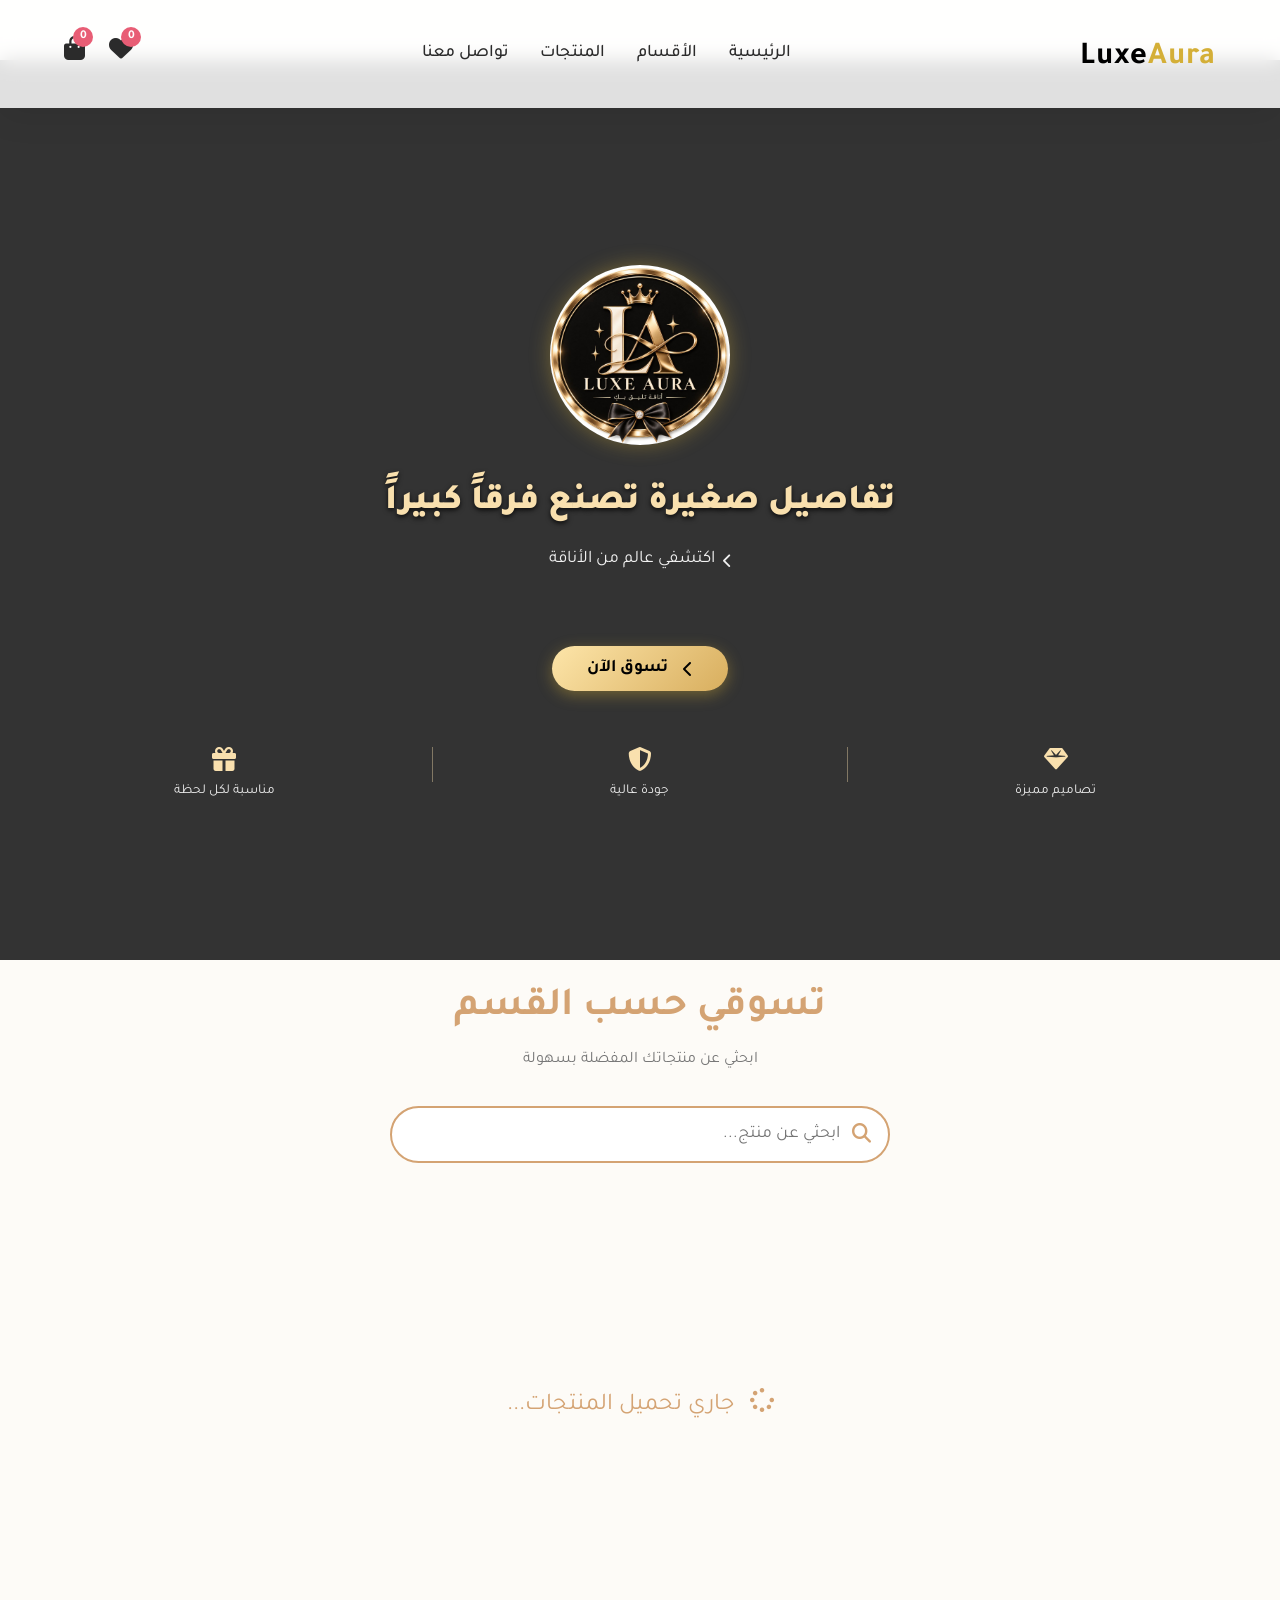
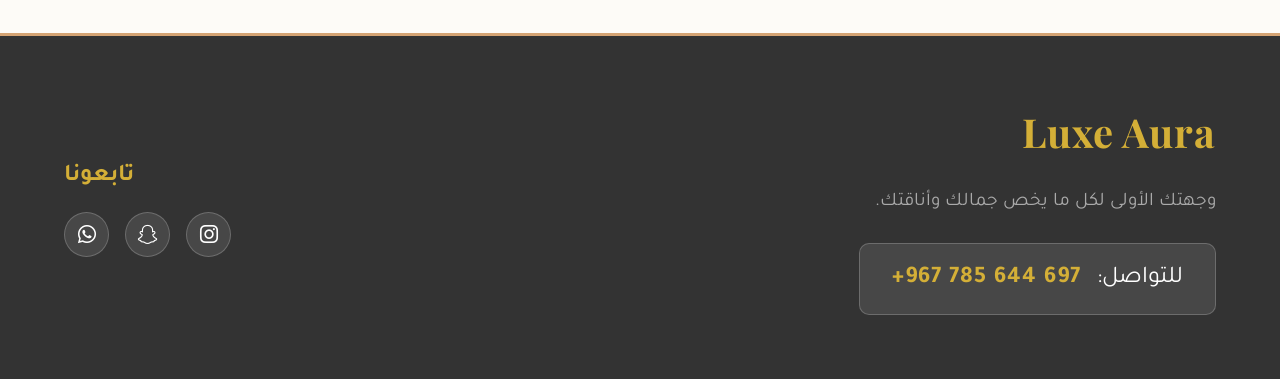
==== commit 0c37881f: "اصلاح الاخطاء بالبرنامج" ====
--- a/index.html
+++ b/index.html
@@ -343,206 +343,12 @@
                     <a href="https://www.instagram.com/iuxeauraye?igsi=cGE5NGVlaXJ3NWI%3D" target="_blank" aria-label="انستغرام"><i class="fab fa-instagram"></i></a>
                     <a href="#" aria-label="سناب شات"><i class="fab fa-snapchat-ghost"></i></a>
                     <a href="https://www.whatsapp.com/channel/0029VbDMnT97j6gEnJVMJF2G" target="_blank" aria-label="واتساب"><i class="fab fa-whatsapp"></i></a>
-                            <option value="" data-fee="0" selected disabled>اختر منطقتك...</option>
-                            <!-- سيتم تعبئة المناطق وتسعيرتها هنا برمجياً -->
-                            </select>
-                      </div>
-                        <div class="form-group">
-                            <label for="googleMapsLink">تحديد الموقع بالتحديد عبر خرائط جوجل <span class="required">*</span></label>
-                            <input type="url" id="googleMapsLink" placeholder="ضع رابط موقعك من خرائط جوجل هنا" class="maps-input">
-                            <div class="maps-actions">
-                                <button type="button" class="btn-location" onclick="getCurrentLocation('googleMapsLink', this)"><i class="fas fa-location-arrow"></i> تحديد موقعي الحالي</button>
-                                <a href="https://www.google.com/maps/search/?api=1&query=سيئون,+حضرموت,+اليمن" target="_blank" class="btn-open-maps"><i class="fas fa-map-marked-alt"></i> فتح الخرائط لاختيار موقع</a>
-                            </div>
-                        </div>
-                  </div>
-
-                    <div class="form-group" style="margin-top: 20px;">
-                        <label>طريقة الدفع <span class="required">*</span></label>
-                        <div class="radio-group" style="display: flex; gap: 10px; margin-bottom: 10px;">
-                            <label class="radio-label" style="flex:1;">
-                                <input type="radio" name="paymentMethod" value="bank_transfer" checked>
-                                <span>تحويل بنكي</span>
-                            </label>
-                        </div>
-                        <div class="payment-info" style="background: #f8f9fa; padding: 15px; border-radius: 8px; border: 1px solid #e9ecef;">
-                            <p style="margin: 0 0 10px 0; color: #d81b60; font-size: 0.9rem; font-weight: bold;">لإتمام الطلب يرجى دفع مبلغ المنتج كامل او نصفه واتمام كامل الدفع عند الاستلام</p>
-                            <p style="margin: 0; color: #495057; font-size: 0.9rem; line-height: 1.6;"><strong>رقم الحساب البنكي:</strong><br>عمقي: 25#########<br>كريمي: 30#########</p>
-                        </div>
-                    </div>
-
-                <button type="submit" class="submit-order-btn">إرسال الطلب <i class="fab fa-whatsapp"></i></button>
-            </form>
-        </div>
-    </div>
-
-    <!-- Favorites Modal -->
-    <div id="favModal" class="modal">
-        <div class="modal-content fav-modal-content">
-            <span class="close-modal" onclick="closeFavModal()">&times;</span>
-            <h2>المفضلات</h2>
-            
-            <div id="favItemsContainer" class="fav-items">
-                <!-- Fav items will be injected here -->
-                <p class="empty-fav-msg">لا توجد منتجات في المفضلة حالياً</p>
-            </div>
-        </div>
-    </div>
-
-    <!-- Cart Modal -->
-    <div id="cartModal" class="modal">
-        <div class="modal-content cart-modal-content">
-            <span class="close-modal" onclick="closeCartModal()">&times;</span>
-            <h2>سلة المشتريات</h2>
-            
-            <div id="cartItemsContainer" class="cart-items">
-                <!-- Cart items will be injected here -->
-                <p class="empty-cart-msg">السلة فارغة حالياً</p>
-            </div>
-            
-            <div class="cart-summary">
-                <div class="summary-row total-row">
-                    <span>المجموع الكلي للسلة:</span>
-                    <span id="cartTotalPrice" class="summary-val total-val">0 ر.س</span>
-                </div>
-            </div>
-
-            <h3 class="checkout-title">بيانات إتمام الطلب</h3>
-            <form id="cartCheckoutForm" onsubmit="submitCartOrder(event)">
-                <div class="form-group">
-                    <label for="cartCustomerName">الاسم <span class="required">*</span></label>
-                    <input type="text" id="cartCustomerName" required placeholder="أدخل اسمك الكريم">
-                </div>
-                <div class="form-group">
-                    <label for="cartCustomerPhone">رقم الهاتف <span class="required">*</span></label>
-                    <input type="tel" id="cartCustomerPhone" required placeholder="أدخل رقم الهاتف" pattern="[0-9]{9,}" title="يجب إدخال 9 أرقام على الأقل" onkeypress="return event.charCode >= 48 && event.charCode <= 57">
-                </div>
-                  <div class="form-group">
-                      <label>طريقة الاستلام <span class="required">*</span></label>
-                      <div class="radio-group">
-                          <label class="radio-label" title="استلام المنتج عبر نقطة المتجر">
-                              <input type="radio" name="cartDeliveryMethod" value="pickup" required onchange="toggleDeliveryOptions('cart')">
-                              عبر النقطة
-                          </label>
-                          <label class="radio-label">
-                              <input type="radio" name="cartDeliveryMethod" value="delivery" required onchange="toggleDeliveryOptions('cart')">
-                              توصيل للبيت
-                          </label>
-                      </div>
-                  </div>
-                  
-                  <div id="pickupInfo_cart" class="delivery-info hidden">
-                      <p class="pickup-address"><i class="fas fa-map-marker-alt"></i> موقع النقطة: سيئون - سيتي مول</p>
-                      <p style="margin: 5px 0 0 0; color: #d81b60; font-size: 0.9rem; font-weight: bold; text-align: center;">(عمولة النقطة: 500 ر.ي)</p>
-                  </div>
-                  
-                  <div id="deliveryInfo_cart" class="delivery-info hidden">
-                      <div class="form-group">
-                          <label for="cartDeliveryArea">اختر المنطقة <span class="required">*</span></label>
-                          <select id="cartDeliveryArea" onchange="calculateCartTotal()" class="delivery-select">
-                              <option value="" data-fee="0" selected disabled>اختر منطقتك...</option>
-                              <!-- سيتم تعبئة المناطق وتسعيرتها هنا برمجياً -->
-                          </select>
-                      </div>
-                        <div class="form-group">
-                            <label for="cartGoogleMapsLink">تحديد الموقع بالتحديد عبر خرائط جوجل <span class="required">*</span></label>
-                            <input type="url" id="cartGoogleMapsLink" placeholder="ضع رابط موقعك من خرائط جوجل هنا" class="maps-input">
-                            <div class="maps-actions">
-                                <button type="button" class="btn-location" onclick="getCurrentLocation('cartGoogleMapsLink', this)"><i class="fas fa-location-arrow"></i> تحديد موقعي الحالي</button>
-                                <a href="https://www.google.com/maps/search/?api=1&query=سيئون,+حضرموت,+اليمن" target="_blank" class="btn-open-maps"><i class="fas fa-map-marked-alt"></i> فتح الخرائط لاختيار موقع</a>
-                            </div>
-                        </div>
-                  </div>
-
-                    <div class="form-group" style="margin-top: 20px;">
-                        <label>طريقة الدفع <span class="required">*</span></label>
-                        <div class="radio-group" style="display: flex; gap: 10px; margin-bottom: 10px;">
-                            <label class="radio-label" style="flex:1;">
-                                <input type="radio" name="cartPaymentMethod" value="bank_transfer" checked>
-                                <span>تحويل بنكي</span>
-                            </label>
-                        </div>
-                        <div class="payment-info" style="background: #f8f9fa; padding: 15px; border-radius: 8px; border: 1px solid #e9ecef;">
-                            <p style="margin: 0 0 10px 0; color: #d81b60; font-size: 0.9rem; font-weight: bold;">لإتمام الطلب يرجى دفع مبلغ المنتج كامل او نصفه واتمام كامل الدفع عند الاستلام</p>
-                            <p style="margin: 0; color: #495057; font-size: 0.9rem; line-height: 1.6;"><strong>رقم الحساب البنكي:</strong><br>عمقي: 25#########<br>كريمي: 30#########</p>
-                        </div>
-                    </div>
-
-                <button type="submit" id="cartSubmitBtn" class="submit-order-btn" disabled>إرسال طلب السلة <i class="fab fa-whatsapp"></i></button>
-            </form>
-        </div>
-    </div>
-
-    <!-- Reviews Modal -->
-    <div id="reviewsModal" class="modal">
-        <div class="modal-content reviews-modal-content">
-            <span class="close-modal" onclick="closeReviewModal()">&times;</span>
-            <h2>آراء العملاء</h2>
-            <p id="modalReviewProductName" class="modal-product-name"></p>
-            
-            <div class="add-review-section">
-                <h3>أضف رأيك</h3>
-                <form id="addReviewForm" onsubmit="submitReview(event)">
-                    <input type="hidden" id="reviewProductId">
-                    <div class="form-group">
-                        <input type="text" id="reviewerName" placeholder="اسمك الكريم (اختياري)">
-                    </div>
-                    <div class="form-group rating-input-group">
-                        <label>تقييمك للمنتج:</label>
-                        <div class="star-rating-input" id="starRatingInput">
-                            <i class="fas fa-star active" data-rating="1" onclick="setRating(1)"></i>
-                            <i class="fas fa-star active" data-rating="2" onclick="setRating(2)"></i>
-                            <i class="fas fa-star active" data-rating="3" onclick="setRating(3)"></i>
-                            <i class="fas fa-star active" data-rating="4" onclick="setRating(4)"></i>
-                            <i class="fas fa-star active" data-rating="5" onclick="setRating(5)"></i>
-                        </div>
-                        <input type="hidden" id="reviewRating" value="5">
-                    </div>
-                    <div class="form-group">
-                        <textarea id="reviewText" required placeholder="ما رأيك في هذا المنتج؟..." rows="3" class="review-textarea"></textarea>
-                    </div>
-                    <button type="submit" class="submit-order-btn" style="background-color: var(--primary);">إرسال الرأي <i class="fas fa-paper-plane"></i></button>
-                </form>
-            </div>
-
-            <div class="reviews-list-container">
-                <h3>الآراء السابقة</h3>
-                <div id="reviewsList" class="reviews-list">
-                    <!-- Reviews will be loaded here dynamically -->
-                </div>
-            </div>
-        </div>
-    </div>
-
-    
-    <!-- Toast Notification -->
-    <div id="toast" class="toast">تم إضافة المنتج للسلة بنجاح <i class="fas fa-check-circle"></i></div>
-
-    <!-- Footer / Contact Section -->
-    <footer id="contact" class="footer">
-        <div class="footer-container">
-            <!-- Right side (Branding & Contact) -->
-            <div class="footer-brand">
-                <h2 style="color: #d4af37; font-family: 'Playfair Display', serif !important; font-weight: 700 !important; letter-spacing: 1px;">Luxe Aura</h2>
-                <p class="slogan">وجهتك الأولى لكل ما يخص جمالك وأناقتك.</p>
-                <div class="contact-info-clean">
-                    <span>للتواصل:</span>
-                    <a href="https://wa.me/967785644697" target="_blank" dir="ltr">+967 785 644 697</a>
-                </div>
-            </div>
-
-            <!-- Left side (Social Links) -->
-            <div class="footer-social">
-                <h3>تابعونا</h3>
-                <div class="social-links">
-                    <a href="https://www.instagram.com/iuxeauraye?igsi=cGE5NGVlaXJ3NWI%3D" target="_blank" aria-label="انستغرام"><i class="fab fa-instagram"></i></a>
-                    <a href="#" aria-label="سناب شات"><i class="fab fa-snapchat-ghost"></i></a>
-                    <a href="https://www.whatsapp.com/channel/0029VbDMnT97j6gEnJVMJF2G" target="_blank" aria-label="واتساب"><i class="fab fa-whatsapp"></i></a>
                 </div>
             </div>
         </div>
     </footer>
 
-    <script src="script.js?v=10"></script>
+    <script src="script.js?v=12"></script>
 </body>
 </html>
+
